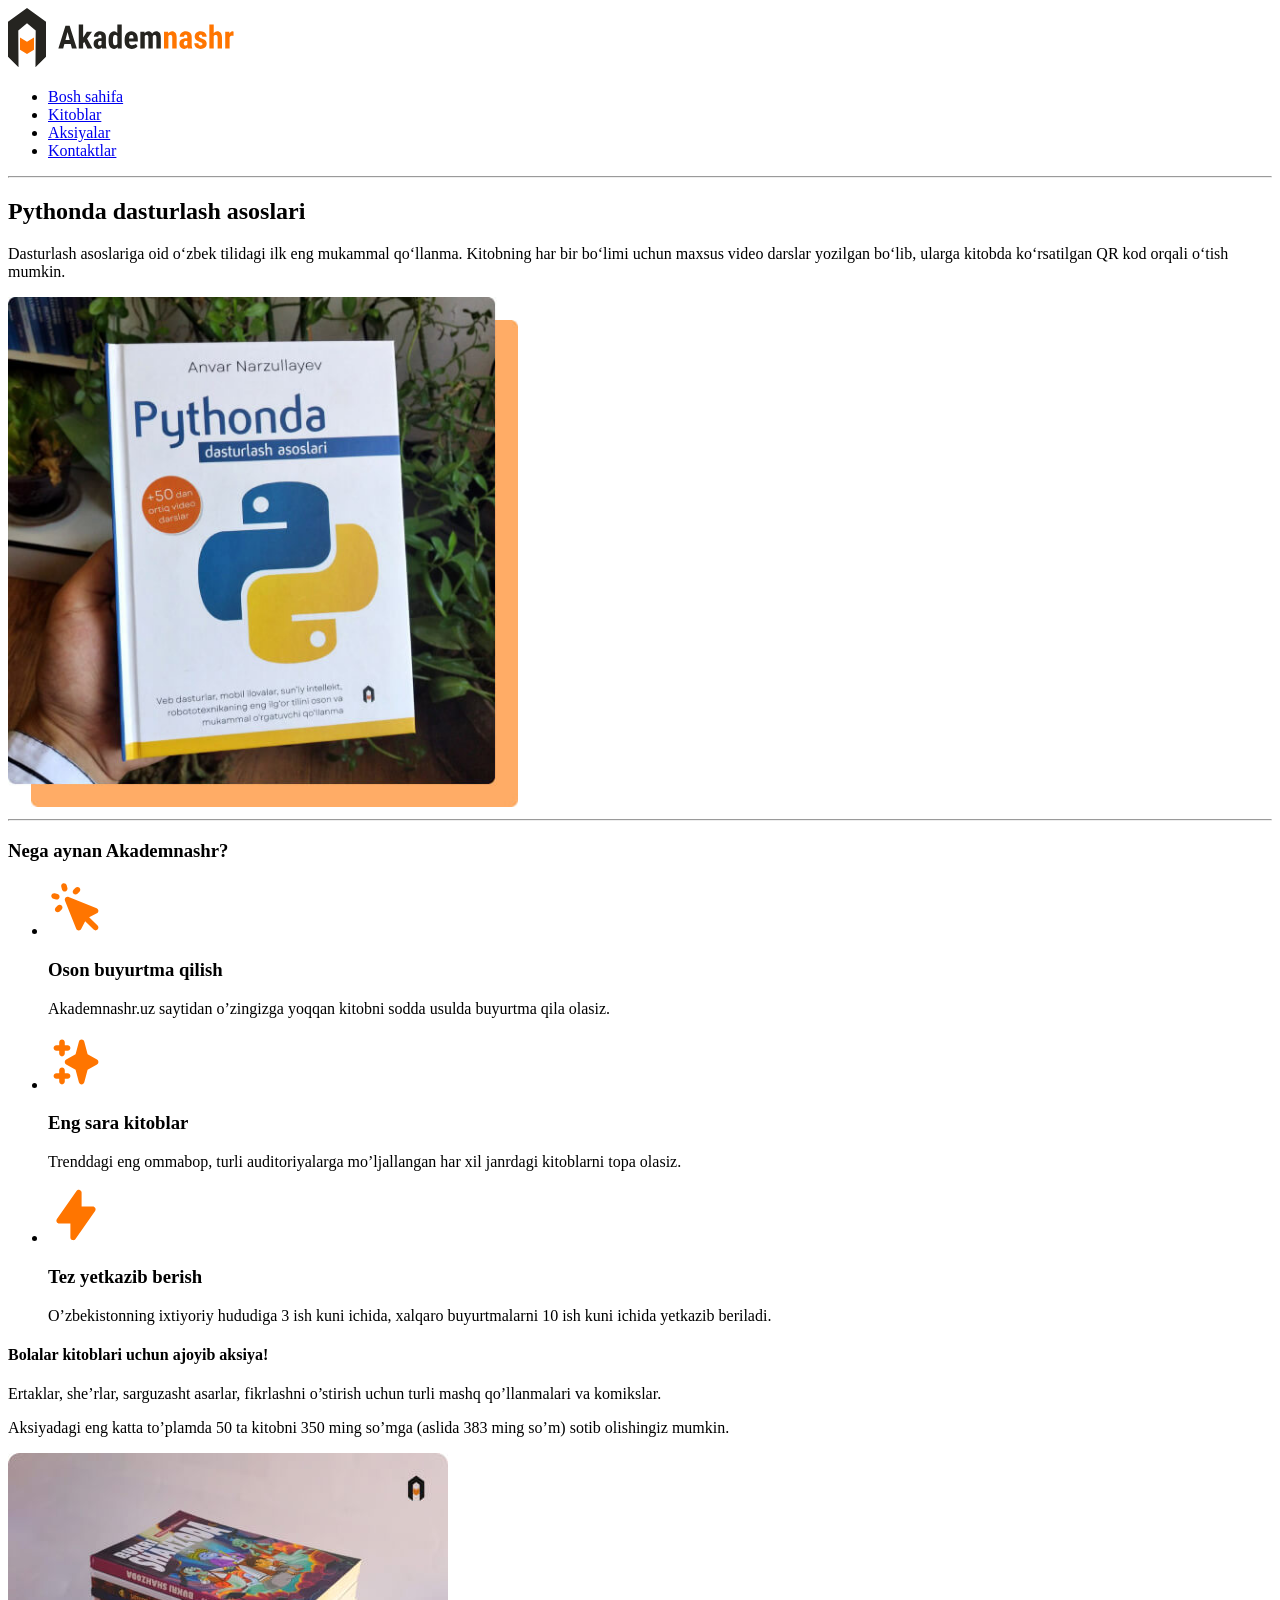
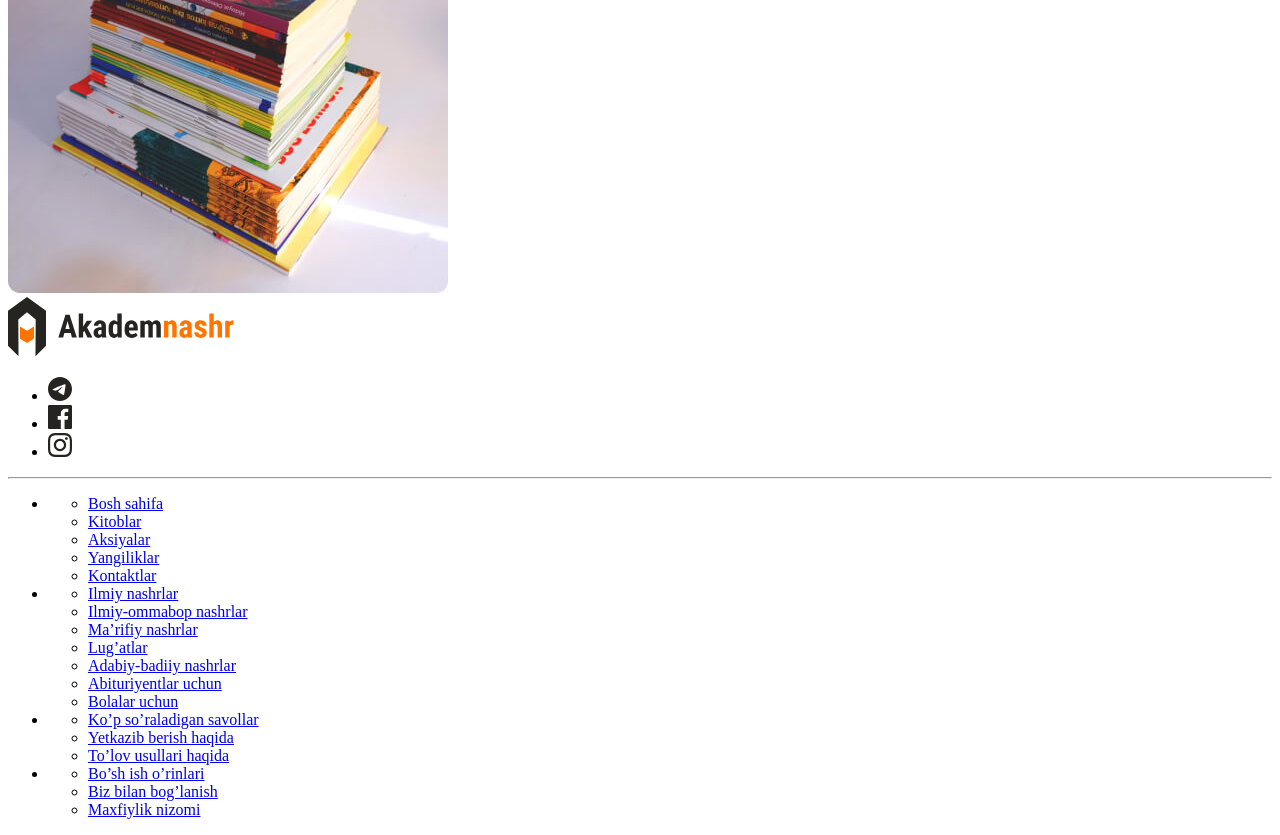
==== index.html @ 7e23aff0 "Akademnashr project" ====
<!DOCTYPE html>
<html lang="uz">
<head>
  <meta charset="UTF-8">
  <meta name="viewport" content="width=device-width, initial-scale=1.0">
  <title>Akademiknashir</title>
</head>
<body>
  <!-- HEADER -->
    <header>
      <!-- Logotip rasmi -->
      <a href="index.html"><img src="img/logo.svg" alt="Akademik rasm logosi" width="227" height="60"></a>
      <nav>
        <ul>
            <li><a href="#">Bosh sahifa</a></li>
            <li><a href="#">Kitoblar</a></li>
            <li><a href="#">Aksiyalar</a></li>
            <li><a href="#">Kontaktlar</a></li>
        </ul>
        <!-- Ro'yxatdan o'tish button -->
      </nav>
    </header>
  <!-- MAIN  -->
  <main>
    <!-- HERO -->
    <section>
      <div>
        <hr>
        <h2>Pythonda dasturlash asoslari</h2>
        <p>Dasturlash asoslariga oid o‘zbek tilidagi ilk eng mukammal qo‘llanma. Kitobning har bir bo‘limi uchun maxsus video darslar yozilgan bo‘lib, ularga kitobda ko‘rsatilgan QR kod orqali o‘tish mumkin.</p>
        <!-- Button -->
      </div>
      <!-- Hero section right image -->
      <img src="img/python-book.jpg" alt="Python kitob rasmi" srcset="img/python-book.jpg, img/python-book@2x.jpg" width="510px" height="510px">
    </section>
    <!-- Nega aynan Akademnashr? -->
    <section>
      <hr>
      <h3>Nega aynan Akademnashr?</h3>
      <div>
        <ul>
        <li>
          <img src="img/Icon/Icon/Solid/cursor-click.svg" alt="cursor icon" width="56" height="56">
          <h3>Oson buyurtma qilish</h3>
          <p>Akademnashr.uz saytidan o’zingizga yoqqan kitobni sodda usulda buyurtma qila olasiz.</p>
        </li>
        <li>
          <img src="img/Icon/Icon/Solid/sparkles.svg" alt="sparkles icon" width="56" height="56">
          <h3>Eng sara kitoblar</h3>
          <p>Trenddagi eng ommabop, turli auditoriyalarga mo’ljallangan har xil janrdagi kitoblarni topa olasiz.</p>
        </li>
        <li>
          <img src="img/Icon/Icon/Solid/lightning-bolt.svg" alt="light icon" width="56" height="56">
          <h3>Tez yetkazib berish</h3>
          <p>O’zbekistonning ixtiyoriy hududiga 3 ish kuni ichida, xalqaro buyurtmalarni 10 ish kuni ichida yetkazib beriladi.</p>
        </li>
      </ul>
      </div>
    </section>
    <!-- CTA -->
     <section>
      <div>
        <h4>Bolalar kitoblari uchun ajoyib aksiya!</h4>
        <p>Ertaklar, she’rlar, sarguzasht asarlar, fikrlashni o’stirish uchun turli mashq qo’llanmalari va komikslar.</p>
        <p>Aksiyadagi eng katta to’plamda 50 ta kitobni 350 ming so’mga (aslida 383 ming so’m) sotib olishingiz mumkin.</p>
        <!-- Buyurtma berish -->
      </div>
      <!-- Rasm -->
      <img src="img/sale-img.jpg" alt="Sale rasmi" srcset="img/sale-img.jpg, img/sale-img@2x.jpg" width="440px" height="440px">
     </section>
  </main>

  <!-- Footer -->
    <footer>
      <div>
        <!-- Logo rasmi -->
        <a href="index.html"><img src="img/logo.svg" alt="Akademik rasm logosi" width="227" height="60"></a>
        <!-- Social media links -->
         <ul>
          <li><a href="#"><img src="img/icon-telegram.svg" alt="telegram icon"></a></li>
          <li><a href="#"><img src="img/icon-facebook.svg" alt="facebook icon"></a></li>
          <li><a href="#"><img src="img/icon-instagram.svg" alt="instagra icon"></a></li>
         </ul>
      </div>
      <hr>
      <div>
             <ul>
          <li>
            <!-- Birinchi ustun -->
            <ul>
              <li><a href="#">Bosh sahifa</a></li>
              <li><a href="#">Kitoblar</a></li>
              <li><a href="#">Aksiyalar</a></li>
              <li><a href="#">Yangiliklar</a></li>
              <li><a href="#">Kontaktlar</a></li>
            </ul>
          </li>
          <li>
            <!-- Ikkinchi ustun -->
             <ul>
              <li><a href="#">Ilmiy nashrlar</a></li>
              <li><a href="#">Ilmiy-ommabop nashrlar</a></li>
              <li><a href="#">Ma’rifiy nashrlar</a></li>
              <li><a href="#">Lug’atlar</a></li>
              <li><a href="#">Adabiy-badiiy nashrlar</a></li>
              <li><a href="#">Abituriyentlar uchun</a></li>
              <li><a href="#">Bolalar uchun</a></li>
             </ul>
          </li>
          <li>
            <!-- Uchunchi ustun -->
             <ul>
              <li><a href="#">Ko’p so’raladigan savollar</a></li>
              <li><a href="#">Yetkazib berish haqida</a></li>
              <li><a href="#">To’lov usullari haqida</a></li>
             </ul>
          </li>
          <li>
            <!-- To'rtinchi ustun -->
             <ul>
              <li><a href="#">Bo’sh ish o’rinlari</a></li>
              <li><a href="#">Biz bilan bog’lanish</a></li>
              <li><a href="#">Maxfiylik nizomi</a></li>
             </ul>
          </li>
       </ul>
      </div>
    </footer>

</body>
</html>
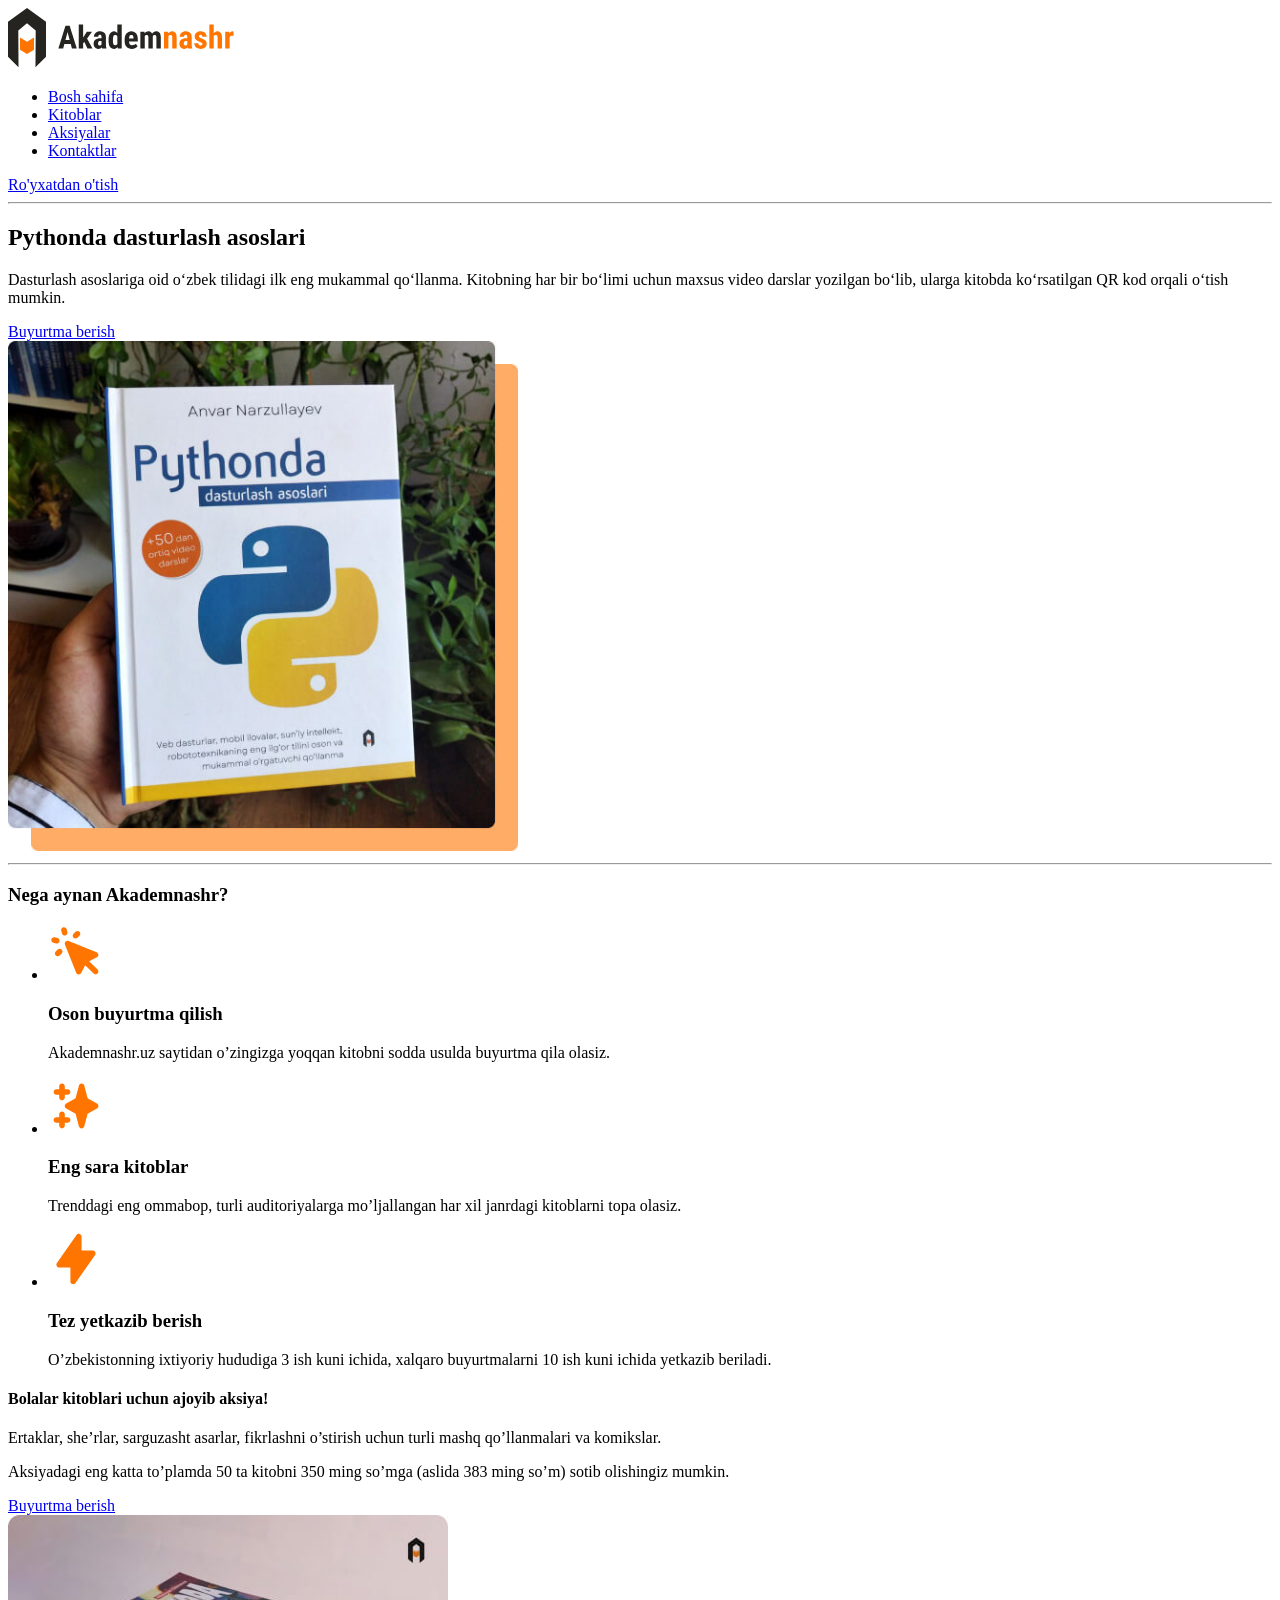
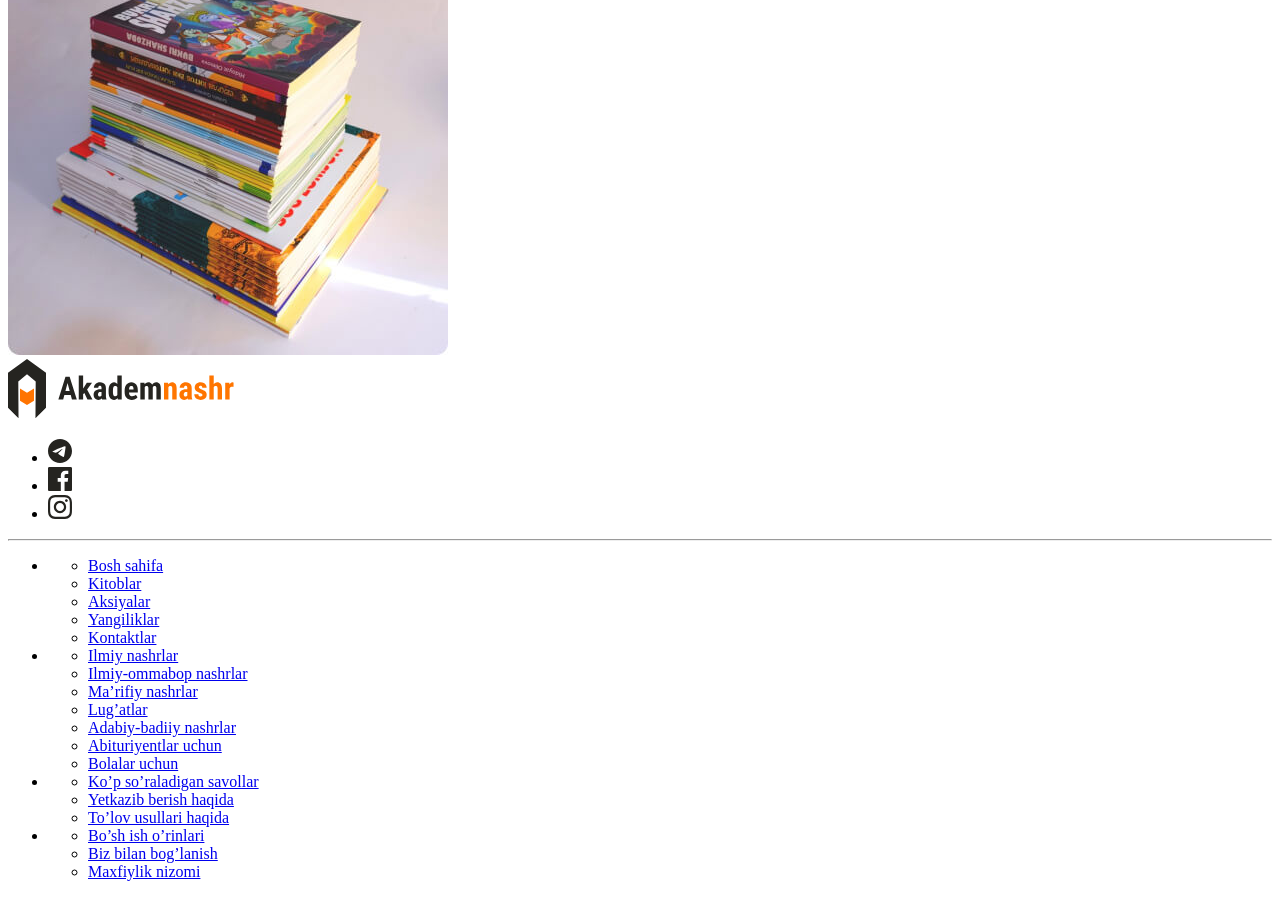
==== commit 779d3bd7: "Add class name to all html code" ====
--- a/index.html
+++ b/index.html
@@ -1,131 +1,169 @@
 <!DOCTYPE html>
 <html lang="uz">
+
 <head>
   <meta charset="UTF-8">
   <meta name="viewport" content="width=device-width, initial-scale=1.0">
   <title>Akademiknashir</title>
+  <link rel="stylesheet" href="CSS/style.css">
 </head>
+
 <body>
+
   <!-- HEADER -->
-    <header>
-      <!-- Logotip rasmi -->
-      <a href="index.html"><img src="img/logo.svg" alt="Akademik rasm logosi" width="227" height="60"></a>
-      <nav>
-        <ul>
-            <li><a href="#">Bosh sahifa</a></li>
-            <li><a href="#">Kitoblar</a></li>
-            <li><a href="#">Aksiyalar</a></li>
-            <li><a href="#">Kontaktlar</a></li>
-        </ul>
-        <!-- Ro'yxatdan o'tish button -->
-      </nav>
-    </header>
+  <header class="site-header">
+    <!-- Logotip rasmi -->
+    <a class="site-logo" href="index.html">
+      <img src="img/logo.svg" alt="Akademik rasm logosi" width="227" height="60">
+    </a>
+
+    <nav class="site-nav">
+      <ul class="nav-list">
+        <li class="nav-item"><a href="#">Bosh sahifa</a></li>
+        <li class="nav-item"><a href="#">Kitoblar</a></li>
+        <li class="nav-item"><a href="#">Aksiyalar</a></li>
+        <li class="nav-item"><a href="#">Kontaktlar</a></li>
+      </ul>
+
+      <!-- Ro'yxatdan o'tish button -->
+      <a class="header-button" href="#">Ro'yxatdan o'tish</a>
+    </nav>
+  </header>
+
   <!-- MAIN  -->
-  <main>
+  <main class="site-main">
+
     <!-- HERO -->
-    <section>
-      <div>
-        <hr>
-        <h2>Pythonda dasturlash asoslari</h2>
-        <p>Dasturlash asoslariga oid o‘zbek tilidagi ilk eng mukammal qo‘llanma. Kitobning har bir bo‘limi uchun maxsus video darslar yozilgan bo‘lib, ularga kitobda ko‘rsatilgan QR kod orqali o‘tish mumkin.</p>
+    <section class="hero">
+      <div class="her-content">
+        <hr class="hero-line">
+        <h2 class="hero-title">Pythonda dasturlash asoslari</h2>
+        <p class="hero-text">Dasturlash asoslariga oid o‘zbek tilidagi ilk eng mukammal qo‘llanma. Kitobning har bir
+          bo‘limi uchun maxsus video darslar yozilgan bo‘lib, ularga kitobda ko‘rsatilgan QR kod orqali o‘tish mumkin.
+        </p>
+        <a class="hero-button" href="#">Buyurtma berish</a>
         <!-- Button -->
       </div>
+
       <!-- Hero section right image -->
-      <img src="img/python-book.jpg" alt="Python kitob rasmi" srcset="img/python-book.jpg, img/python-book@2x.jpg" width="510px" height="510px">
-    </section>
-    <!-- Nega aynan Akademnashr? -->
-    <section>
-      <hr>
-      <h3>Nega aynan Akademnashr?</h3>
-      <div>
-        <ul>
-        <li>
-          <img src="img/Icon/Icon/Solid/cursor-click.svg" alt="cursor icon" width="56" height="56">
-          <h3>Oson buyurtma qilish</h3>
-          <p>Akademnashr.uz saytidan o’zingizga yoqqan kitobni sodda usulda buyurtma qila olasiz.</p>
-        </li>
-        <li>
-          <img src="img/Icon/Icon/Solid/sparkles.svg" alt="sparkles icon" width="56" height="56">
-          <h3>Eng sara kitoblar</h3>
-          <p>Trenddagi eng ommabop, turli auditoriyalarga mo’ljallangan har xil janrdagi kitoblarni topa olasiz.</p>
-        </li>
-        <li>
-          <img src="img/Icon/Icon/Solid/lightning-bolt.svg" alt="light icon" width="56" height="56">
-          <h3>Tez yetkazib berish</h3>
-          <p>O’zbekistonning ixtiyoriy hududiga 3 ish kuni ichida, xalqaro buyurtmalarni 10 ish kuni ichida yetkazib beriladi.</p>
-        </li>
-      </ul>
+      <div class="hero-img-wrapper">
+        <img class="hero-img" src="img/python-book.jpg" alt="Python kitob rasmi"
+          srcset="img/python-book.jpg, img/python-book@2x.jpg" width="510px" height="510px">
       </div>
     </section>
+
+    <!-- Nega aynan Akademnashr? -->
+    <section class="features">
+      <hr class="features-line">
+      <h3 class="features-title">Nega aynan Akademnashr?</h3>
+      <div class="features-list-wrapper">
+        <ul class="feature-list">
+          <li class="feature-item">
+            <img class="feature-item-icon" src="img/Icon/Icon/Solid/cursor-click.svg" alt="cursor icon" width="56"
+              height="56">
+            <h3 class="feature-item-title">Oson buyurtma qilish</h3>
+            <p class="feature-item-text">Akademnashr.uz saytidan o’zingizga yoqqan kitobni sodda usulda buyurtma qila
+              olasiz.</p>
+          </li>
+          <li class="feature-item">
+            <img class="feature-item-icon" src="img/Icon/Icon/Solid/sparkles.svg" alt="sparkles icon" width="56"
+              height="56">
+            <h3 class="feature-item-title">Eng sara kitoblar</h3>
+            <p class="feature-item-text">Trenddagi eng ommabop, turli auditoriyalarga mo’ljallangan har xil janrdagi
+              kitoblarni topa olasiz.</p>
+          </li class="feature-item">
+          <li>
+            <img class="feature-item-icon" src="img/Icon/Icon/Solid/lightning-bolt.svg" alt="light icon" width="56"
+              height="56">
+            <h3 class="feature-item-title">Tez yetkazib berish</h3>
+            <p class="feature-item-text">O’zbekistonning ixtiyoriy hududiga 3 ish kuni ichida, xalqaro buyurtmalarni 10
+              ish kuni ichida yetkazib
+              beriladi.</p>
+          </li>
+        </ul>
+      </div>
+    </section>
+
     <!-- CTA -->
-     <section>
-      <div>
-        <h4>Bolalar kitoblari uchun ajoyib aksiya!</h4>
-        <p>Ertaklar, she’rlar, sarguzasht asarlar, fikrlashni o’stirish uchun turli mashq qo’llanmalari va komikslar.</p>
-        <p>Aksiyadagi eng katta to’plamda 50 ta kitobni 350 ming so’mga (aslida 383 ming so’m) sotib olishingiz mumkin.</p>
-        <!-- Buyurtma berish -->
+    <section class="promo">
+
+      <div class="promo-content">
+        <h4 class="promo-title">Bolalar kitoblari uchun ajoyib aksiya!</h4>
+        <p class="promo-text-top">Ertaklar, she’rlar, sarguzasht asarlar, fikrlashni o’stirish uchun turli mashq qo’llanmalari va komikslar.
+        </p>
+        <p class="promo-text-bottom">Aksiyadagi eng katta to’plamda 50 ta kitobni 350 ming so’mga (aslida 383 ming so’m) sotib olishingiz mumkin.
+        </p>
+        <a class="promo-button" href="#">Buyurtma berish</a>
       </div>
+
       <!-- Rasm -->
-      <img src="img/sale-img.jpg" alt="Sale rasmi" srcset="img/sale-img.jpg, img/sale-img@2x.jpg" width="440px" height="440px">
-     </section>
+      <div class="promo-img-wrapper">
+        <img src="img/sale-img.jpg" alt="Sale rasmi" srcset="img/sale-img.jpg, img/sale-img@2x.jpg" width="440px"
+          height="440px">
+      </div>
+
+    </section>
   </main>
 
   <!-- Footer -->
-    <footer>
-      <div>
-        <!-- Logo rasmi -->
-        <a href="index.html"><img src="img/logo.svg" alt="Akademik rasm logosi" width="227" height="60"></a>
-        <!-- Social media links -->
-         <ul>
-          <li><a href="#"><img src="img/icon-telegram.svg" alt="telegram icon"></a></li>
-          <li><a href="#"><img src="img/icon-facebook.svg" alt="facebook icon"></a></li>
-          <li><a href="#"><img src="img/icon-instagram.svg" alt="instagra icon"></a></li>
-         </ul>
-      </div>
-      <hr>
-      <div>
-             <ul>
-          <li>
-            <!-- Birinchi ustun -->
-            <ul>
-              <li><a href="#">Bosh sahifa</a></li>
-              <li><a href="#">Kitoblar</a></li>
-              <li><a href="#">Aksiyalar</a></li>
-              <li><a href="#">Yangiliklar</a></li>
-              <li><a href="#">Kontaktlar</a></li>
-            </ul>
-          </li>
-          <li>
-            <!-- Ikkinchi ustun -->
-             <ul>
-              <li><a href="#">Ilmiy nashrlar</a></li>
-              <li><a href="#">Ilmiy-ommabop nashrlar</a></li>
-              <li><a href="#">Ma’rifiy nashrlar</a></li>
-              <li><a href="#">Lug’atlar</a></li>
-              <li><a href="#">Adabiy-badiiy nashrlar</a></li>
-              <li><a href="#">Abituriyentlar uchun</a></li>
-              <li><a href="#">Bolalar uchun</a></li>
-             </ul>
-          </li>
-          <li>
-            <!-- Uchunchi ustun -->
-             <ul>
-              <li><a href="#">Ko’p so’raladigan savollar</a></li>
-              <li><a href="#">Yetkazib berish haqida</a></li>
-              <li><a href="#">To’lov usullari haqida</a></li>
-             </ul>
-          </li>
-          <li>
-            <!-- To'rtinchi ustun -->
-             <ul>
-              <li><a href="#">Bo’sh ish o’rinlari</a></li>
-              <li><a href="#">Biz bilan bog’lanish</a></li>
-              <li><a href="#">Maxfiylik nizomi</a></li>
-             </ul>
-          </li>
-       </ul>
-      </div>
-    </footer>
+  <footer class="site-footer">
+
+    <div class="footer-top">
+      <!-- Logo rasmi -->
+      <a class="footer-logo" href="index.html"><img src="img/logo.svg" alt="Akademik rasm logosi" width="227" height="60"></a>
+      <!-- Social media links -->
+      <ul class="footer-social-links-list">
+        <li class="footer-social-link-item"><a href="#"><img src="img/icon-telegram.svg" alt="telegram icon"></a></li>
+        <li class="footer-social-link-item"><a href="#"><img src="img/icon-facebook.svg" alt="facebook icon"></a></li>
+        <li class="footer-social-link-item"><a href="#"><img src="img/icon-instagram.svg" alt="instagra icon"></a></li>
+      </ul>
+    </div>
+
+    <hr class="footer-line">
+    <div class="footer-bottom">
+      <ul class="list">
+        <li class="list-item-wrapper">
+          <!-- Birinchi ustun -->
+          <ul class="list-item-links">
+            <li class="links"><a href="#">Bosh sahifa</a></li>
+            <li class="links"><a href="#">Kitoblar</a></li>
+            <li class="links"><a href="#">Aksiyalar</a></li>
+            <li class="links"><a href="#">Yangiliklar</a></li>
+            <li class="links"><a href="#">Kontaktlar</a></li>
+          </ul>
+        </li>
+        <li class="list-item-wrapper">
+          <!-- Ikkinchi ustun -->
+          <ul class="list-item-links">
+            <li class="links"><a href="#">Ilmiy nashrlar</a></li>
+            <li class="links"><a href="#">Ilmiy-ommabop nashrlar</a></li>
+            <li class="links"><a href="#">Ma’rifiy nashrlar</a></li>
+            <li class="links"><a href="#">Lug’atlar</a></li>
+            <li class="links"><a href="#">Adabiy-badiiy nashrlar</a></li>
+            <li class="links"><a href="#">Abituriyentlar uchun</a></li>
+            <li class="links"><a href="#">Bolalar uchun</a></li>
+          </ul>
+        </li>
+        <li class="list-item-wrapper">
+          <!-- Uchunchi ustun -->
+          <ul class="list-item-links">
+            <li class="links"><a href="#">Ko’p so’raladigan savollar</a></li>
+            <li class="links"><a href="#">Yetkazib berish haqida</a></li>
+            <li class="links"><a href="#">To’lov usullari haqida</a></li>
+          </ul>
+        </li>
+        <li class="list-item-wrapper">
+          <!-- To'rtinchi ustun -->
+          <ul class="list-item-links">
+            <li class="links"><a href="#">Bo’sh ish o’rinlari</a></li>
+            <li class="links"><a href="#">Biz bilan bog’lanish</a></li>
+            <li class="links"><a href="#">Maxfiylik nizomi</a></li>
+          </ul>
+        </li>
+      </ul>
+    </div>
+  </footer>
 
 </body>
+
 </html>
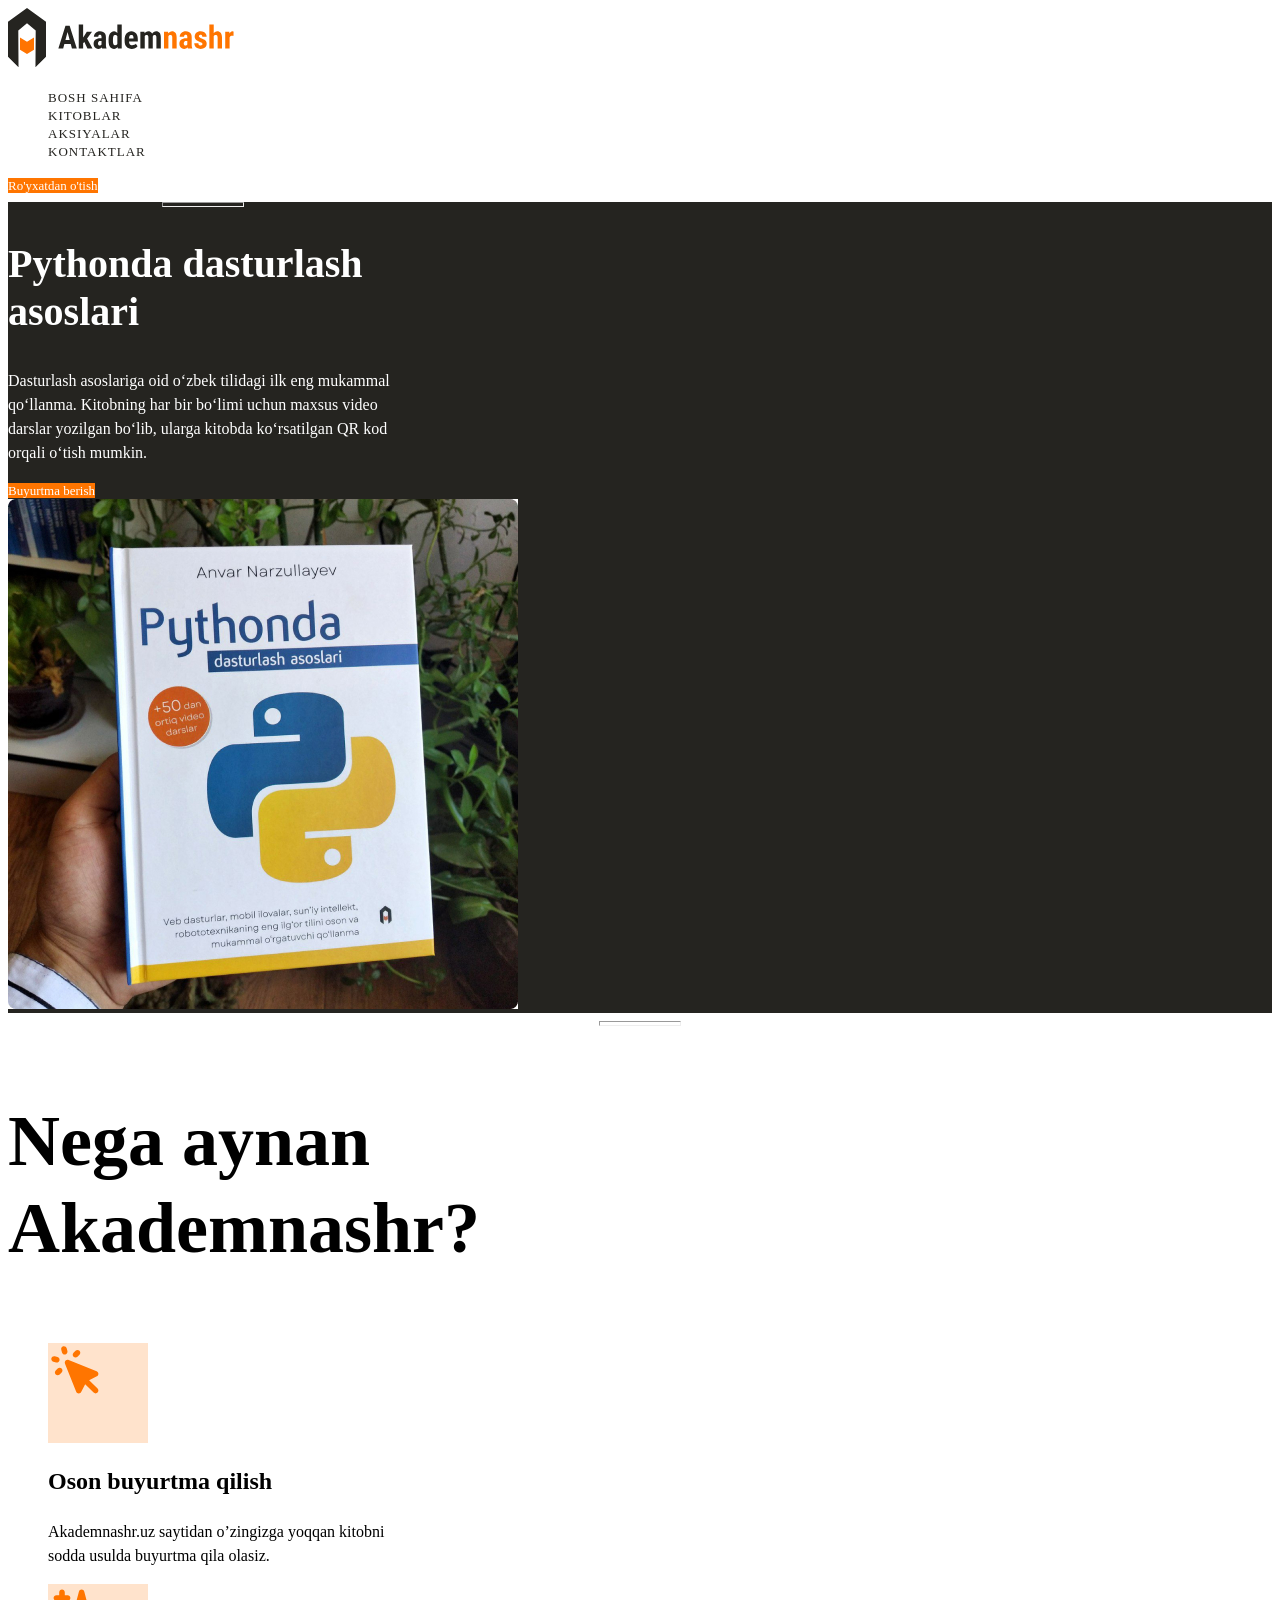
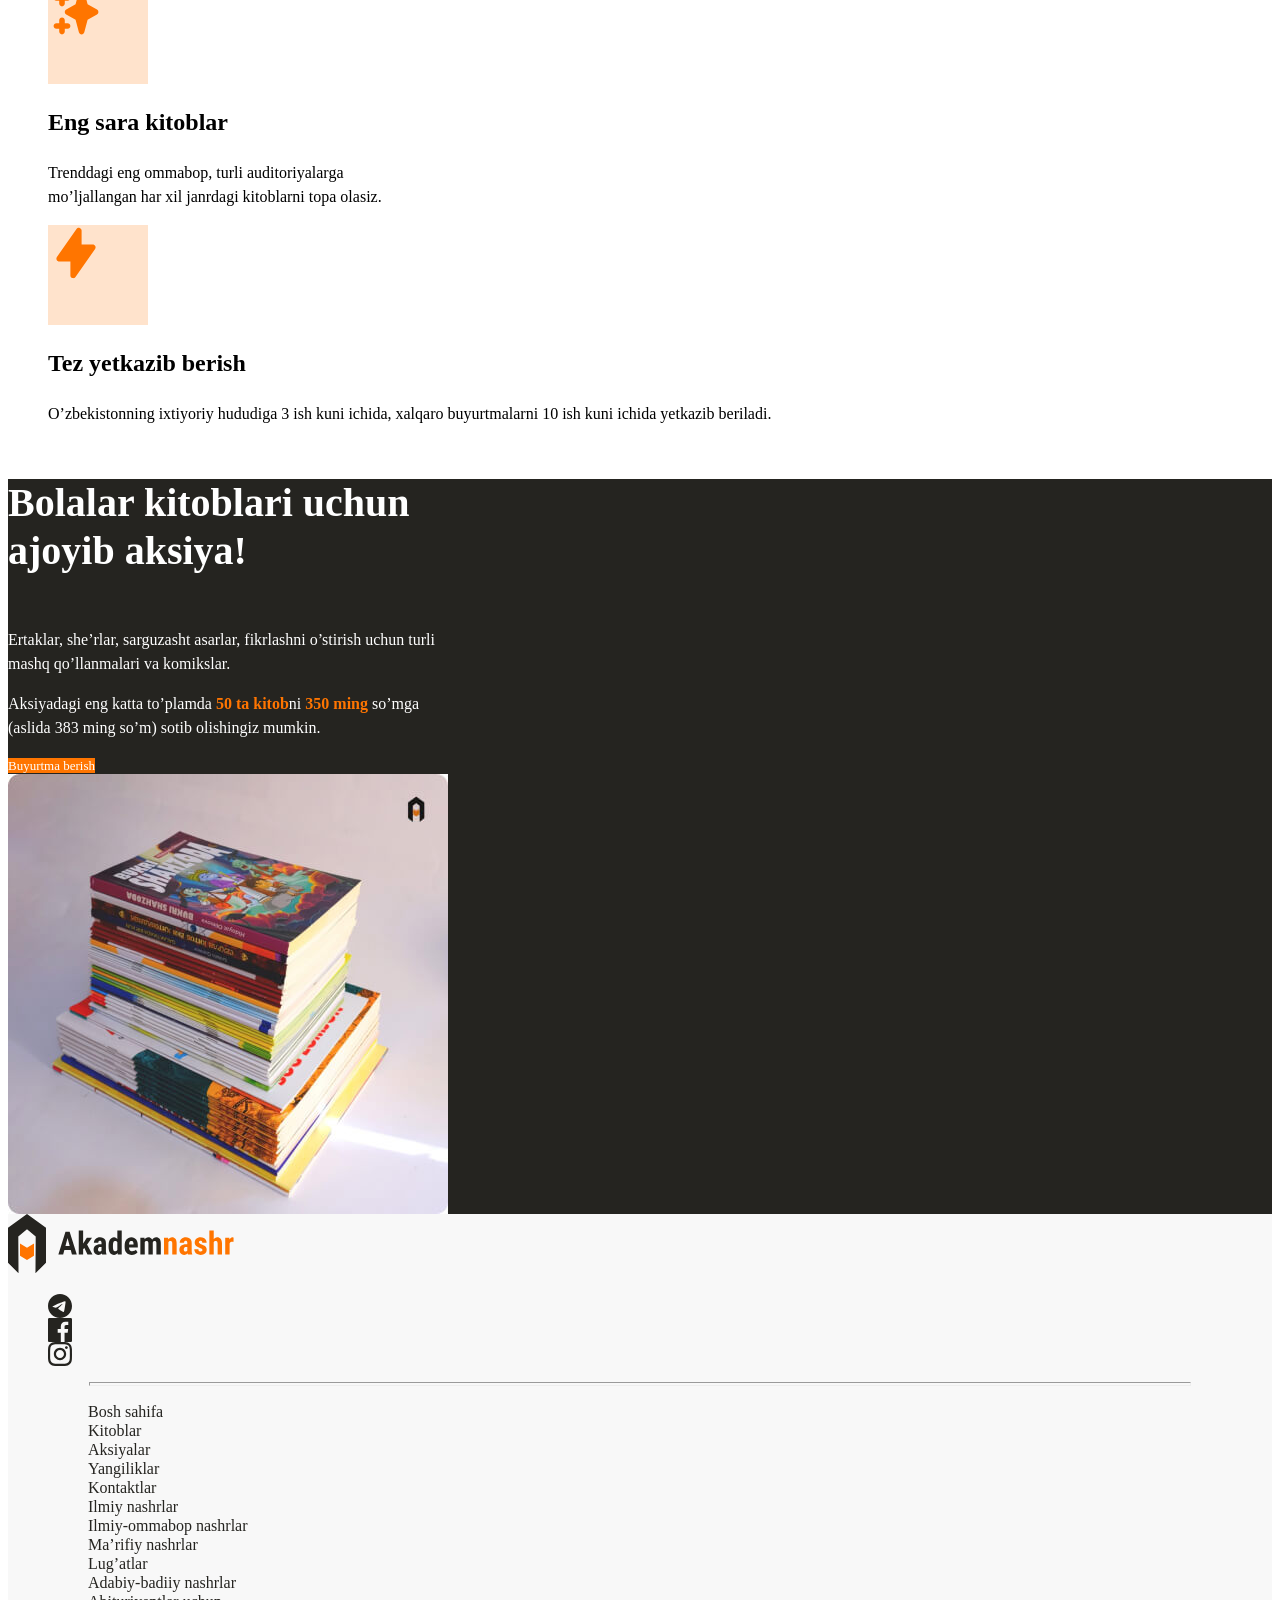
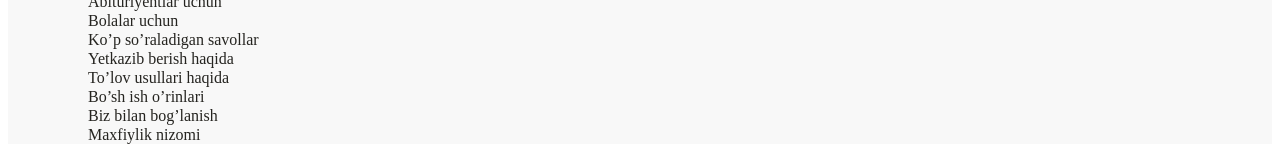
==== commit d9925bae: "Add color, text, size and list styles" ====
--- a/index.html
+++ b/index.html
@@ -19,10 +19,10 @@
 
     <nav class="site-nav">
       <ul class="nav-list">
-        <li class="nav-item"><a href="#">Bosh sahifa</a></li>
-        <li class="nav-item"><a href="#">Kitoblar</a></li>
-        <li class="nav-item"><a href="#">Aksiyalar</a></li>
-        <li class="nav-item"><a href="#">Kontaktlar</a></li>
+        <li class="nav-item"><a class="nav-links" href="#">Bosh sahifa</a></li>
+        <li class="nav-item"><a class="nav-links" href="#">Kitoblar</a></li>
+        <li class="nav-item"><a class="nav-links" href="#">Aksiyalar</a></li>
+        <li class="nav-item"><a class="nav-links" href="#">Kontaktlar</a></li>
       </ul>
 
       <!-- Ro'yxatdan o'tish button -->
@@ -35,7 +35,7 @@
 
     <!-- HERO -->
     <section class="hero">
-      <div class="her-content">
+      <div class="hero-content">
         <hr class="hero-line">
         <h2 class="hero-title">Pythonda dasturlash asoslari</h2>
         <p class="hero-text">Dasturlash asoslariga oid o‘zbek tilidagi ilk eng mukammal qo‘llanma. Kitobning har bir
@@ -59,22 +59,26 @@
       <div class="features-list-wrapper">
         <ul class="feature-list">
           <li class="feature-item">
-            <img class="feature-item-icon" src="img/Icon/Icon/Solid/cursor-click.svg" alt="cursor icon" width="56"
-              height="56">
+            <div class="feature-item-icon-wrapper">
+              <img class="feature-item-icon" src="img/Icon/Icon/Solid/cursor-click.svg" alt="cursor icon" width="56" height="56">
+            </div>
             <h3 class="feature-item-title">Oson buyurtma qilish</h3>
             <p class="feature-item-text">Akademnashr.uz saytidan o’zingizga yoqqan kitobni sodda usulda buyurtma qila
               olasiz.</p>
           </li>
           <li class="feature-item">
-            <img class="feature-item-icon" src="img/Icon/Icon/Solid/sparkles.svg" alt="sparkles icon" width="56"
-              height="56">
+            <div class="feature-item-icon-wrapper">
+              <img class="feature-item-icon" src="img/Icon/Icon/Solid/sparkles.svg" alt="sparkles icon" width="56" height="56">
+            </div>
             <h3 class="feature-item-title">Eng sara kitoblar</h3>
             <p class="feature-item-text">Trenddagi eng ommabop, turli auditoriyalarga mo’ljallangan har xil janrdagi
               kitoblarni topa olasiz.</p>
           </li class="feature-item">
           <li>
-            <img class="feature-item-icon" src="img/Icon/Icon/Solid/lightning-bolt.svg" alt="light icon" width="56"
-              height="56">
+            <div class="feature-item-icon-wrapper">
+              <img class="feature-item-icon" src="img/Icon/Icon/Solid/lightning-bolt.svg" alt="light icon" width="56"
+                height="56">
+            </div>
             <h3 class="feature-item-title">Tez yetkazib berish</h3>
             <p class="feature-item-text">O’zbekistonning ixtiyoriy hududiga 3 ish kuni ichida, xalqaro buyurtmalarni 10
               ish kuni ichida yetkazib
@@ -84,14 +88,14 @@
       </div>
     </section>
 
-    <!-- CTA -->
+    <!-- Promo -->
     <section class="promo">
 
       <div class="promo-content">
         <h4 class="promo-title">Bolalar kitoblari uchun ajoyib aksiya!</h4>
         <p class="promo-text-top">Ertaklar, she’rlar, sarguzasht asarlar, fikrlashni o’stirish uchun turli mashq qo’llanmalari va komikslar.
         </p>
-        <p class="promo-text-bottom">Aksiyadagi eng katta to’plamda 50 ta kitobni 350 ming so’mga (aslida 383 ming so’m) sotib olishingiz mumkin.
+        <p class="promo-text-bottom">Aksiyadagi eng katta to’plamda <span class="highlit-text">50 ta kitob</span>ni <span class="highlit-text">350 ming</span> so’mga (aslida 383 ming so’m) sotib olishingiz mumkin.
         </p>
         <a class="promo-button" href="#">Buyurtma berish</a>
       </div>
@@ -125,39 +129,39 @@
         <li class="list-item-wrapper">
           <!-- Birinchi ustun -->
           <ul class="list-item-links">
-            <li class="links"><a href="#">Bosh sahifa</a></li>
-            <li class="links"><a href="#">Kitoblar</a></li>
-            <li class="links"><a href="#">Aksiyalar</a></li>
-            <li class="links"><a href="#">Yangiliklar</a></li>
-            <li class="links"><a href="#">Kontaktlar</a></li>
+            <li class="footer-links"><a class="links" href="#">Bosh sahifa</a></li>
+            <li class="footer-links"><a class="links" href="#">Kitoblar</a></li>
+            <li class="footer-links"><a class="links" href="#">Aksiyalar</a></li>
+            <li class="footer-links"><a class="links" href="#">Yangiliklar</a></li>
+            <li class="footer-links"><a class="links" href="#">Kontaktlar</a></li>
           </ul>
         </li>
         <li class="list-item-wrapper">
           <!-- Ikkinchi ustun -->
           <ul class="list-item-links">
-            <li class="links"><a href="#">Ilmiy nashrlar</a></li>
-            <li class="links"><a href="#">Ilmiy-ommabop nashrlar</a></li>
-            <li class="links"><a href="#">Ma’rifiy nashrlar</a></li>
-            <li class="links"><a href="#">Lug’atlar</a></li>
-            <li class="links"><a href="#">Adabiy-badiiy nashrlar</a></li>
-            <li class="links"><a href="#">Abituriyentlar uchun</a></li>
-            <li class="links"><a href="#">Bolalar uchun</a></li>
+            <li class="footer-links"><a class="links" href="#">Ilmiy nashrlar</a></li>
+            <li class="footer-links"><a class="links" href="#">Ilmiy-ommabop nashrlar</a></li>
+            <li class="footer-links"><a class="links" href="#">Ma’rifiy nashrlar</a></li>
+            <li class="footer-links"><a class="links" href="#">Lug’atlar</a></li>
+            <li class="footer-links"><a class="links" href="#">Adabiy-badiiy nashrlar</a></li>
+            <li class="footer-links"><a class="links" href="#">Abituriyentlar uchun</a></li>
+            <li class="footer-links"><a class="links" href="#">Bolalar uchun</a></li>
           </ul>
         </li>
         <li class="list-item-wrapper">
           <!-- Uchunchi ustun -->
           <ul class="list-item-links">
-            <li class="links"><a href="#">Ko’p so’raladigan savollar</a></li>
-            <li class="links"><a href="#">Yetkazib berish haqida</a></li>
-            <li class="links"><a href="#">To’lov usullari haqida</a></li>
+            <li class="footer-links"><a class="links" href="#">Ko’p so’raladigan savollar</a></li>
+            <li class="footer-links"><a class="links" href="#">Yetkazib berish haqida</a></li>
+            <li class="footer-links"><a class="links" href="#">To’lov usullari haqida</a></li>
           </ul>
         </li>
         <li class="list-item-wrapper">
           <!-- To'rtinchi ustun -->
           <ul class="list-item-links">
-            <li class="links"><a href="#">Bo’sh ish o’rinlari</a></li>
-            <li class="links"><a href="#">Biz bilan bog’lanish</a></li>
-            <li class="links"><a href="#">Maxfiylik nizomi</a></li>
+            <li class="footer-links"><a class="links" href="#">Bo’sh ish o’rinlari</a></li>
+            <li class="footer-links"><a class="links" href="#">Biz bilan bog’lanish</a></li>
+            <li class="footer-links"><a class="links" href="#">Maxfiylik nizomi</a></li>
           </ul>
         </li>
       </ul>
--- a/CSS/style.css
+++ b/CSS/style.css
@@ -0,0 +1,150 @@
+.site-header {
+  background-color: white;
+}
+
+.site-logo, .footer-logo {
+  width: 227px;
+  height: 60px;
+}
+
+.nav-list, .feature-list, .footer-social-links-list, .list, .list-item-links {
+  list-style-type: none;
+}
+
+.nav-links {
+  text-transform: uppercase;
+  font-weight: 500;
+  font-size: 13px;
+  line-height: 15px;
+  letter-spacing: 1px;
+  color: #252420;
+  text-decoration: none;
+}
+
+.header-button, .hero-button, .promo-button {
+  font-size: 13px;
+  line-height: 15px;
+  text-decoration: none;
+  background-color: #FF7500;
+  color: white;
+}
+
+.hero {
+  background-color: #252420;
+  color: white;
+}
+
+.hero-content {
+  width: 390px;
+}
+
+.hero-line, .features-line {
+  width: 80px;
+  height: 3px;
+  color: #FF7500;
+}
+
+.hero-title {
+  font-weight: bold;
+  font-size: 40px;
+  line-height: 1.2;
+  letter-spacing: 0.5;
+}
+
+.hero-text {
+  font-size: 16px;
+  line-height: 1.5;
+  letter-spacing: 0.5;
+}
+
+.hero-img {
+  width: 510px;
+  height: 510px;
+}
+
+.feature-item-icon-wrapper {
+  background-color: rgb(255, 117, 0, 0.2);
+  width: 100px;
+  height: 100px;
+}
+
+.features-title {
+  width: 440px;
+  font-size: 72px;
+  line-height: 1.2;
+  letter-spacing: 0.5;
+}
+
+.feature-item {
+  width: 340px;
+}
+
+.feature-item-title {
+  font-weight: bold;
+  font-size: 24px;
+  line-height: 120%;
+  letter-spacing: 0.5;
+  color: black;
+}
+
+.feature-item-text {
+  font-size: 16px;
+  line-height: 1.5;
+  letter-spacing: 0.5;
+}
+
+.promo {
+  background-color: #252420;
+  color: white;
+}
+
+.promo-title {
+  font-size: 40px;
+  line-height: 48px;
+}
+
+.promo-text-top, .promo-text-bottom {
+  font-size: 16px;
+  line-height: 1.5;
+}
+
+.promo-content {
+  width: 440px;
+}
+
+.highlit-text {
+  color: #FF7500;
+  font-weight: bold;
+}
+
+.promo-img-wrapper {
+  width: 440px;
+  height: 440px;
+  object-fit: cover;
+}
+
+.site-footer {
+  background-color: #F8F8F8;
+}
+
+.footer-social-link-item {
+  width: 24px;
+  height: 24px;
+}
+
+.footer-line {
+  color: rgb(37, 36, 32, 0.5);
+  width: 1100px;
+  height: 2px;
+}
+
+.list-item-wrapper {
+  width: 224px;
+}
+
+.links {
+  color: #252420;
+  text-decoration: none;
+  font-size: 16px;
+  line-height: 19px;
+}
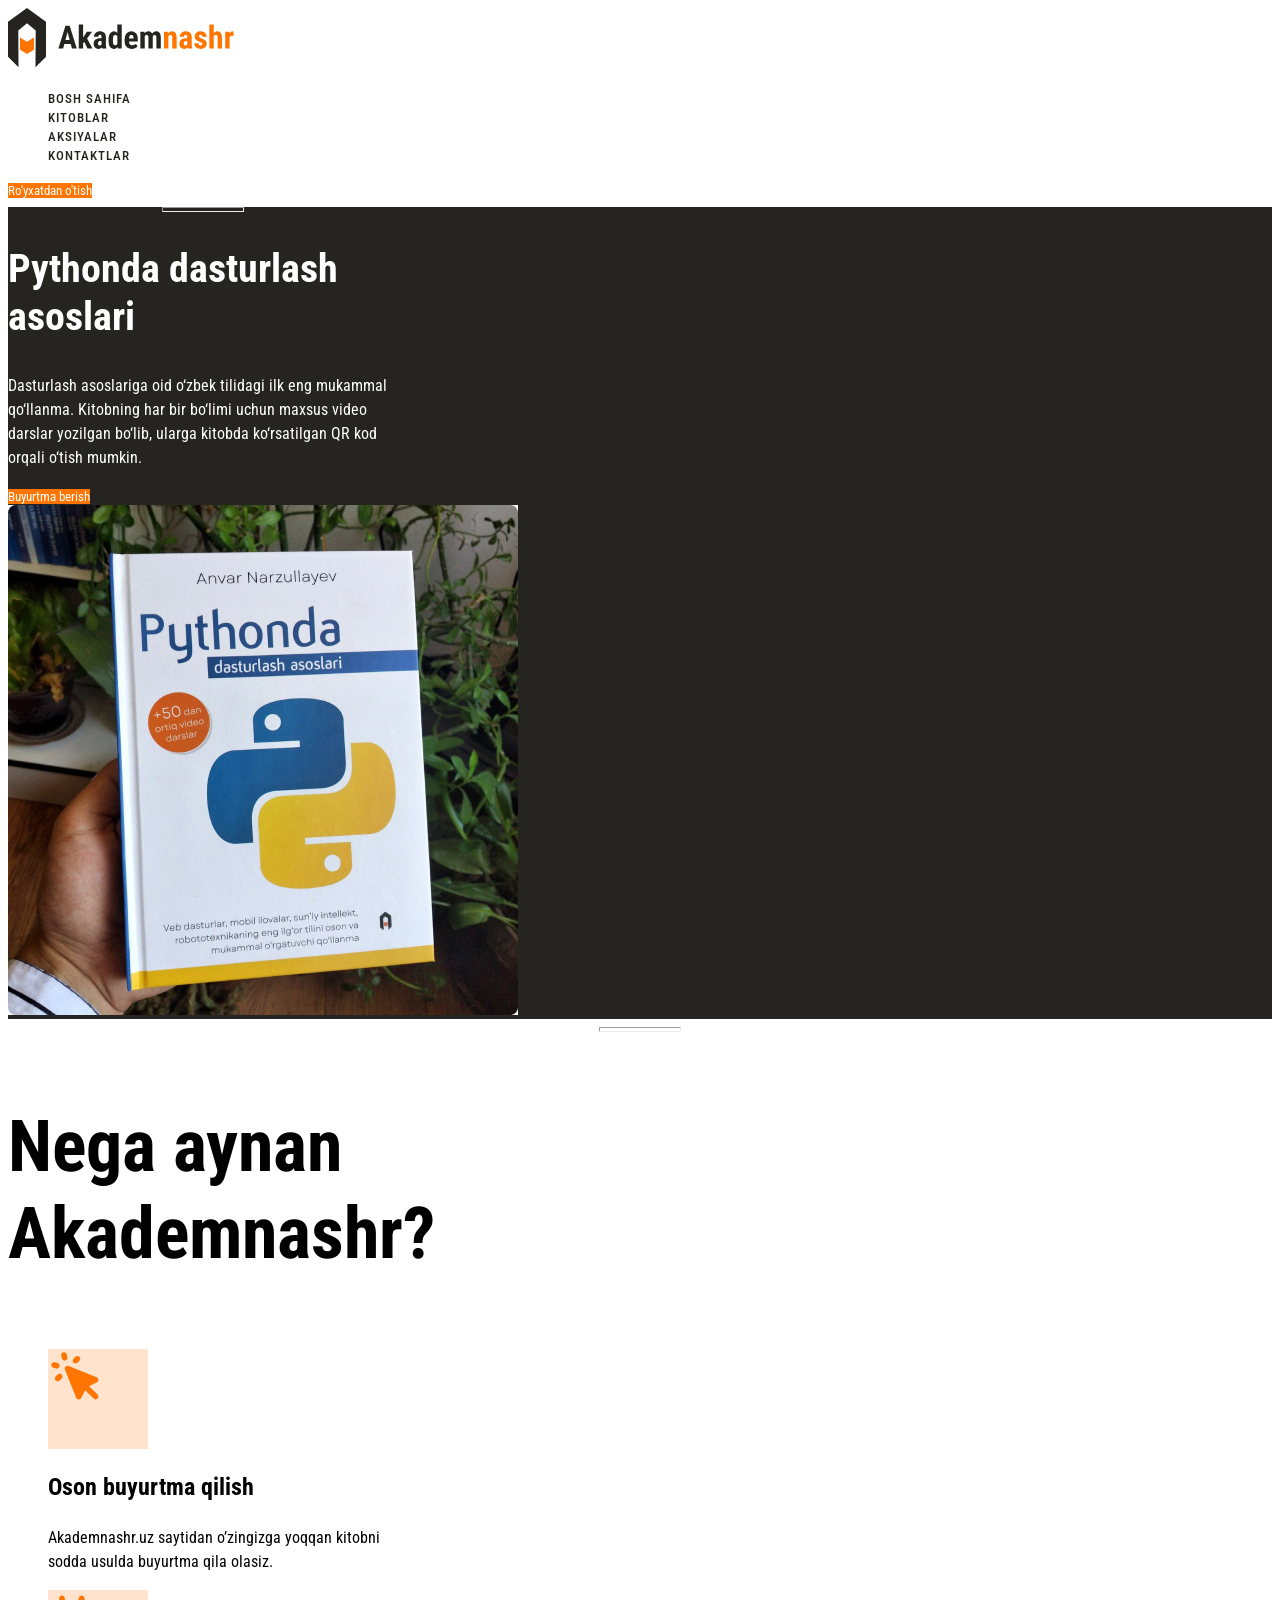
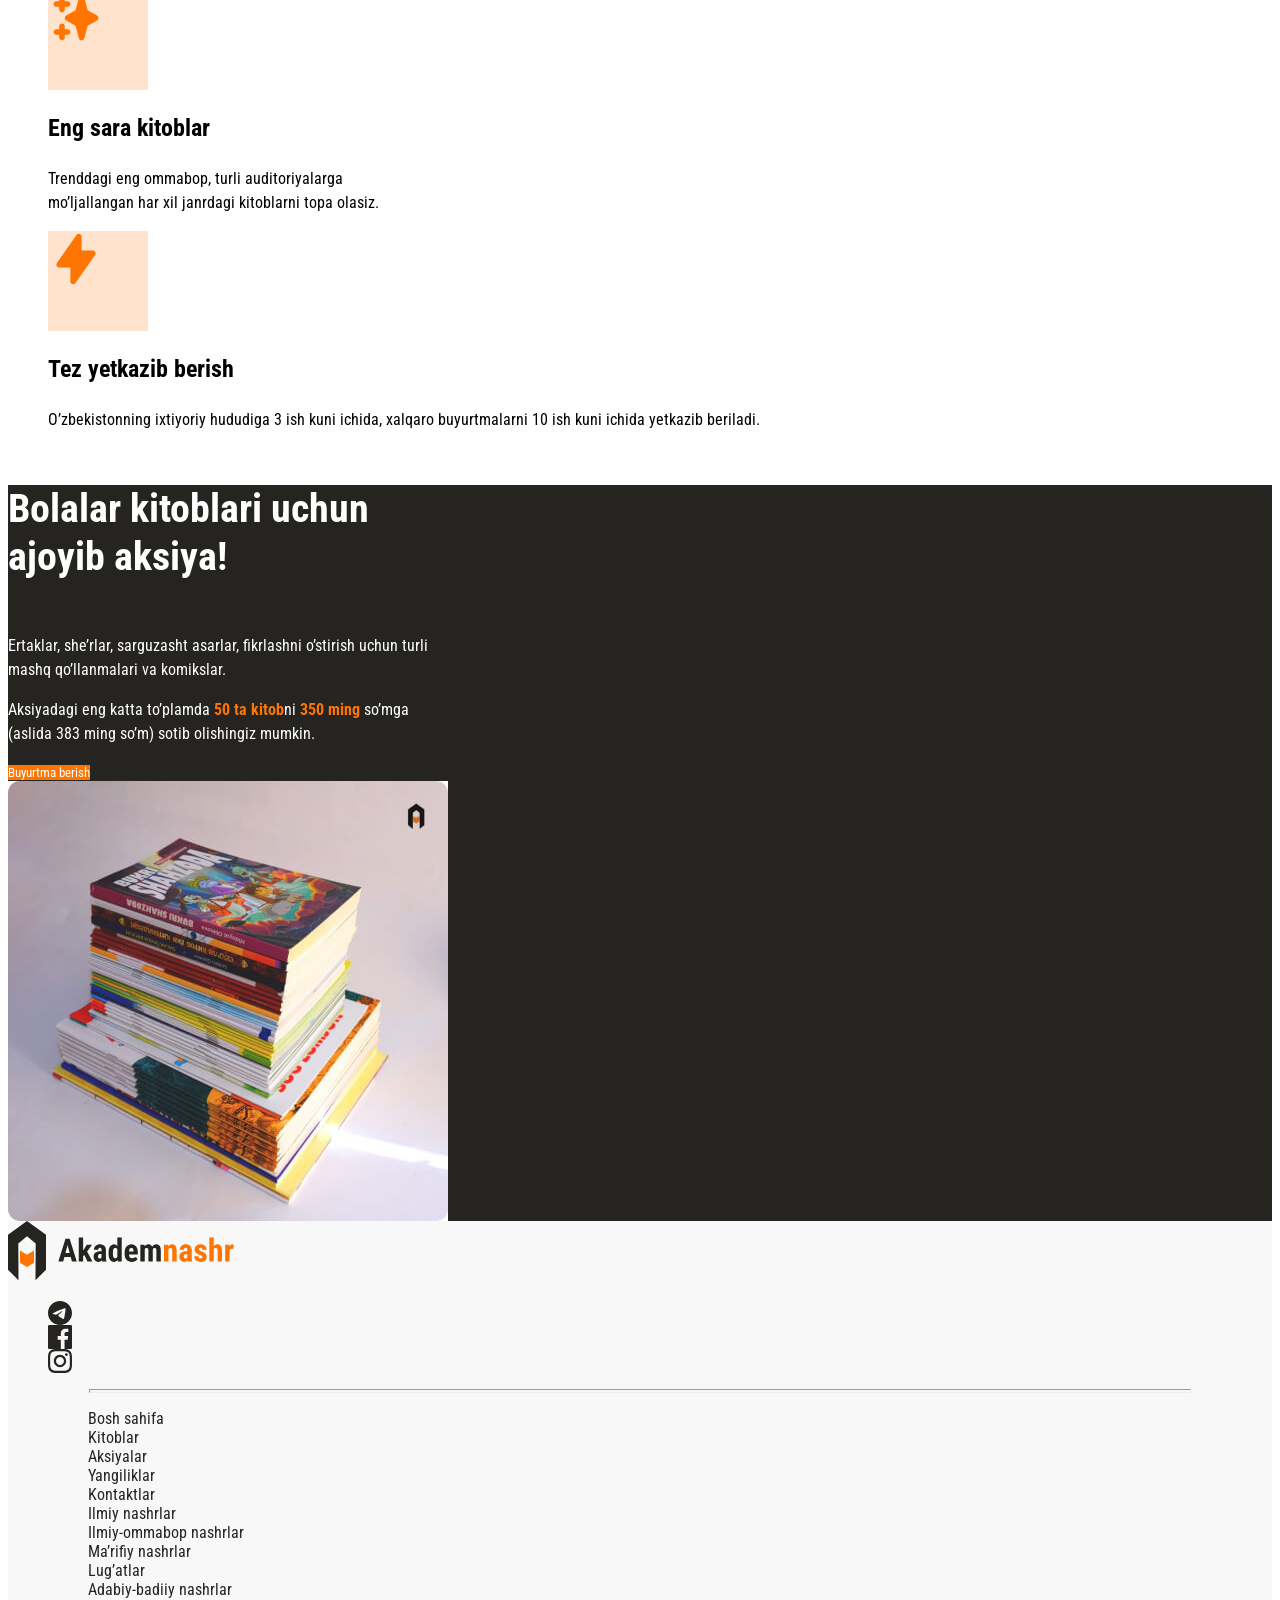
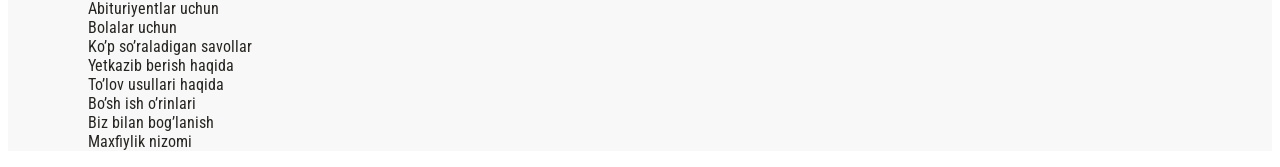
==== commit d7814e1b: "Added fonts" ====
--- a/index.html
+++ b/index.html
@@ -5,6 +5,10 @@
   <meta charset="UTF-8">
   <meta name="viewport" content="width=device-width, initial-scale=1.0">
   <title>Akademiknashir</title>
+  <link rel="preconnect" href="https://fonts.googleapis.com">
+  <link rel="preconnect" href="https://fonts.gstatic.com" crossorigin>
+  <link href="https://fonts.googleapis.com/css2?family=Roboto+Condensed:ital,wght@0,100..900;1,100..900&display=swap"
+    rel="stylesheet">
   <link rel="stylesheet" href="CSS/style.css">
 </head>
 
@@ -60,7 +64,8 @@
         <ul class="feature-list">
           <li class="feature-item">
             <div class="feature-item-icon-wrapper">
-              <img class="feature-item-icon" src="img/Icon/Icon/Solid/cursor-click.svg" alt="cursor icon" width="56" height="56">
+              <img class="feature-item-icon" src="img/Icon/Icon/Solid/cursor-click.svg" alt="cursor icon" width="56"
+                height="56">
             </div>
             <h3 class="feature-item-title">Oson buyurtma qilish</h3>
             <p class="feature-item-text">Akademnashr.uz saytidan o’zingizga yoqqan kitobni sodda usulda buyurtma qila
@@ -68,7 +73,8 @@
           </li>
           <li class="feature-item">
             <div class="feature-item-icon-wrapper">
-              <img class="feature-item-icon" src="img/Icon/Icon/Solid/sparkles.svg" alt="sparkles icon" width="56" height="56">
+              <img class="feature-item-icon" src="img/Icon/Icon/Solid/sparkles.svg" alt="sparkles icon" width="56"
+                height="56">
             </div>
             <h3 class="feature-item-title">Eng sara kitoblar</h3>
             <p class="feature-item-text">Trenddagi eng ommabop, turli auditoriyalarga mo’ljallangan har xil janrdagi
@@ -93,9 +99,11 @@
 
       <div class="promo-content">
         <h4 class="promo-title">Bolalar kitoblari uchun ajoyib aksiya!</h4>
-        <p class="promo-text-top">Ertaklar, she’rlar, sarguzasht asarlar, fikrlashni o’stirish uchun turli mashq qo’llanmalari va komikslar.
+        <p class="promo-text-top">Ertaklar, she’rlar, sarguzasht asarlar, fikrlashni o’stirish uchun turli mashq
+          qo’llanmalari va komikslar.
         </p>
-        <p class="promo-text-bottom">Aksiyadagi eng katta to’plamda <span class="highlit-text">50 ta kitob</span>ni <span class="highlit-text">350 ming</span> so’mga (aslida 383 ming so’m) sotib olishingiz mumkin.
+        <p class="promo-text-bottom">Aksiyadagi eng katta to’plamda <span class="highlit-text">50 ta kitob</span>ni
+          <span class="highlit-text">350 ming</span> so’mga (aslida 383 ming so’m) sotib olishingiz mumkin.
         </p>
         <a class="promo-button" href="#">Buyurtma berish</a>
       </div>
@@ -114,7 +122,8 @@
 
     <div class="footer-top">
       <!-- Logo rasmi -->
-      <a class="footer-logo" href="index.html"><img src="img/logo.svg" alt="Akademik rasm logosi" width="227" height="60"></a>
+      <a class="footer-logo" href="index.html"><img src="img/logo.svg" alt="Akademik rasm logosi" width="227"
+          height="60"></a>
       <!-- Social media links -->
       <ul class="footer-social-links-list">
         <li class="footer-social-link-item"><a href="#"><img src="img/icon-telegram.svg" alt="telegram icon"></a></li>
--- a/CSS/style.css
+++ b/CSS/style.css
@@ -1,3 +1,7 @@
+body {
+  font-family: "Roboto Condensed", sans-serif;
+}
+
 .site-header {
   background-color: white;
 }
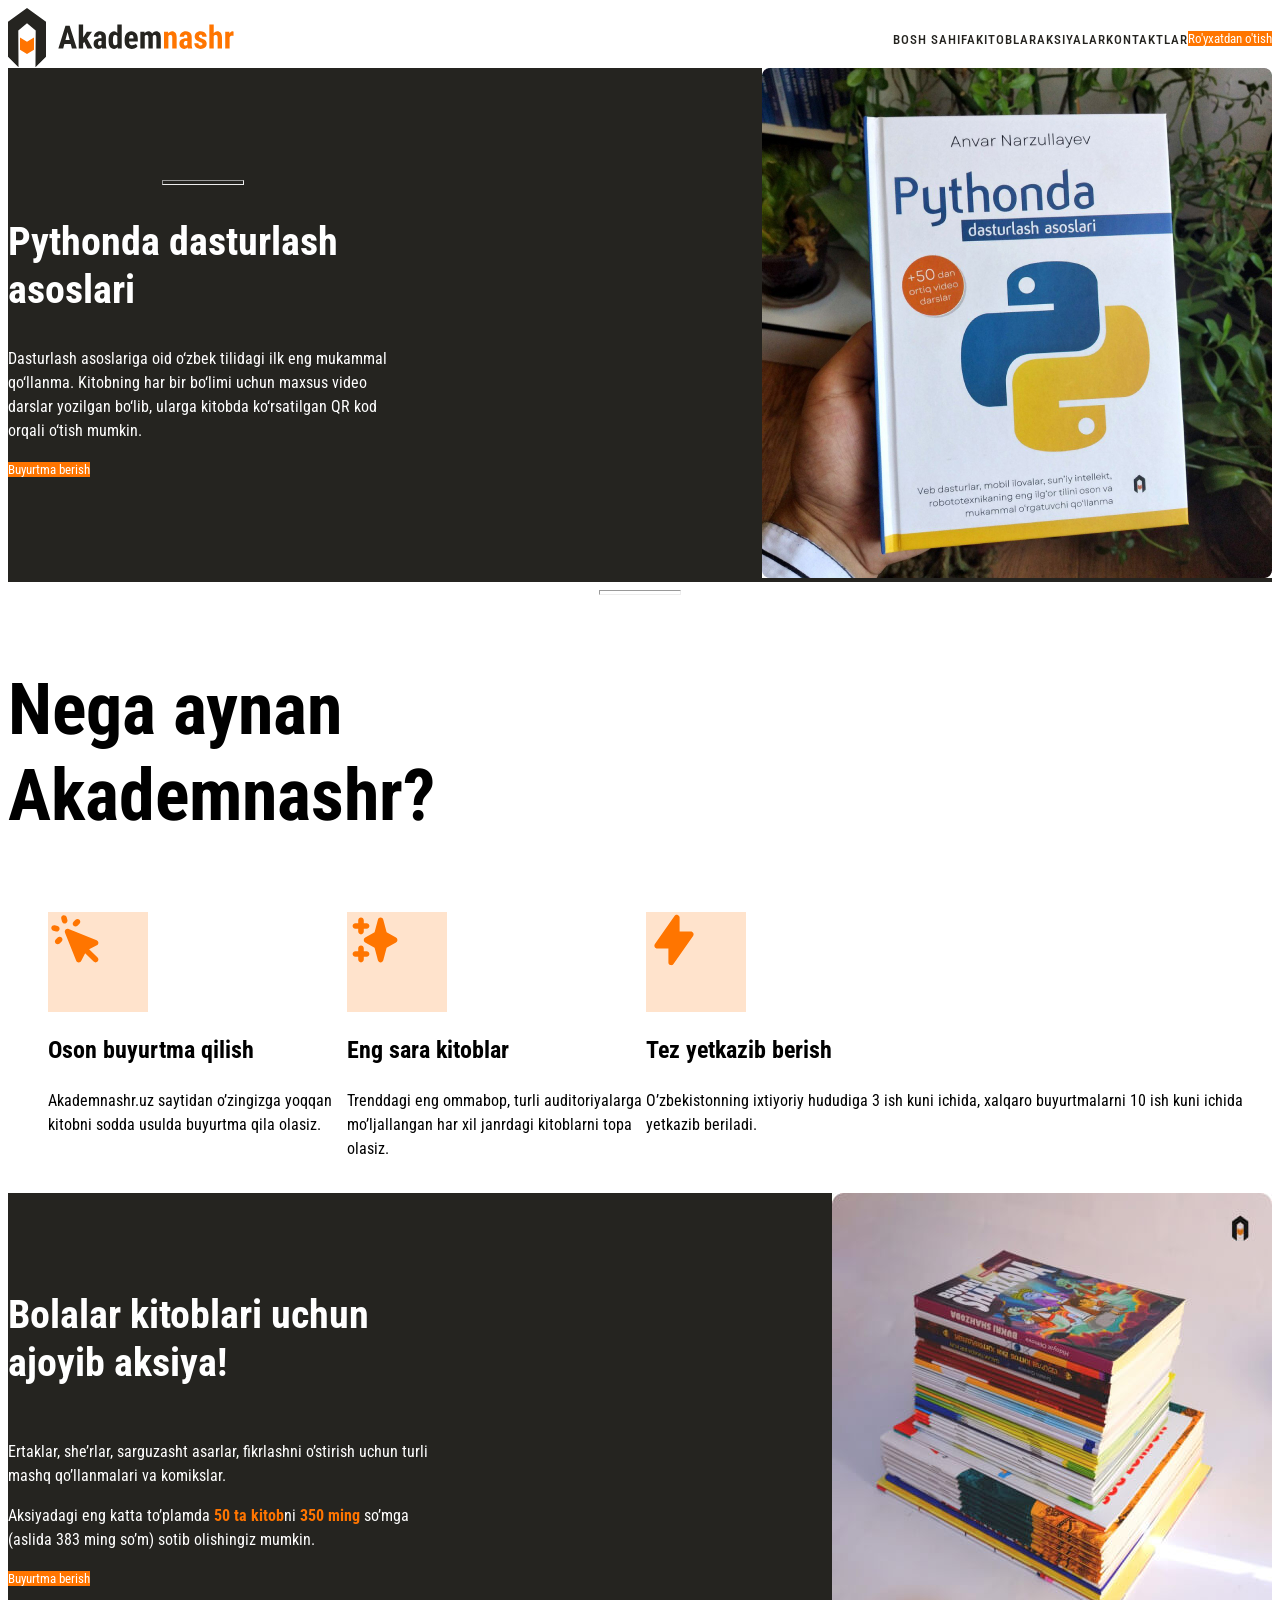
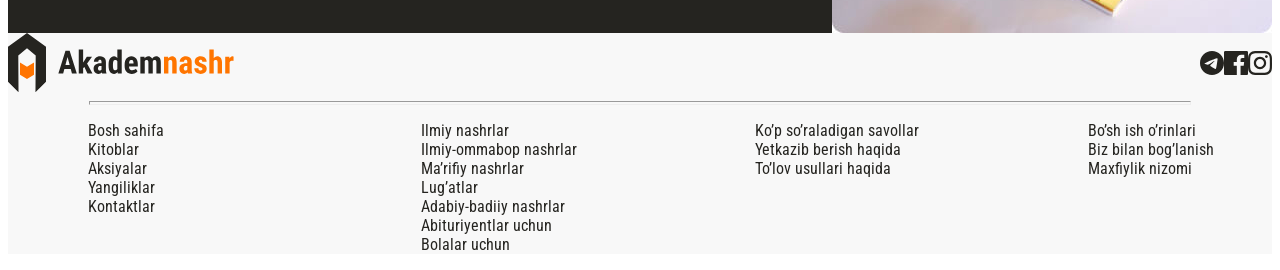
==== commit cbd7ceac: "Add flex, justify content, alight item styles" ====
--- a/index.html
+++ b/index.html
@@ -21,17 +21,18 @@
       <img src="img/logo.svg" alt="Akademik rasm logosi" width="227" height="60">
     </a>
 
-    <nav class="site-nav">
-      <ul class="nav-list">
-        <li class="nav-item"><a class="nav-links" href="#">Bosh sahifa</a></li>
-        <li class="nav-item"><a class="nav-links" href="#">Kitoblar</a></li>
-        <li class="nav-item"><a class="nav-links" href="#">Aksiyalar</a></li>
-        <li class="nav-item"><a class="nav-links" href="#">Kontaktlar</a></li>
-      </ul>
-
+    <div class="site-header-right">
+      <nav class="site-nav">
+        <ul class="nav-list">
+          <li class="nav-item"><a class="nav-links" href="#">Bosh sahifa</a></li>
+          <li class="nav-item"><a class="nav-links" href="#">Kitoblar</a></li>
+          <li class="nav-item"><a class="nav-links" href="#">Aksiyalar</a></li>
+          <li class="nav-item"><a class="nav-links" href="#">Kontaktlar</a></li>
+        </ul>
+      </nav>
       <!-- Ro'yxatdan o'tish button -->
       <a class="header-button" href="#">Ro'yxatdan o'tish</a>
-    </nav>
+    </div>
   </header>
 
   <!-- MAIN  -->
--- a/CSS/style.css
+++ b/CSS/style.css
@@ -4,11 +4,24 @@
 
 .site-header {
   background-color: white;
+  display: flex;
+  justify-content: space-between;
+  align-items: center;
+}
+
+.site-header-right {
+  display: flex;
+  justify-content: left;
+  align-items: center;
 }
 
 .site-logo, .footer-logo {
   width: 227px;
   height: 60px;
+}
+
+.nav-list {
+  display: flex;
 }
 
 .nav-list, .feature-list, .footer-social-links-list, .list, .list-item-links {
@@ -36,6 +49,9 @@
 .hero {
   background-color: #252420;
   color: white;
+  display: flex;
+  align-items: center;
+  justify-content: space-between;
 }
 
 .hero-content {
@@ -79,6 +95,11 @@
   letter-spacing: 0.5;
 }
 
+.feature-list {
+  display: flex;
+  justify-content: space-between;
+}
+
 .feature-item {
   width: 340px;
 }
@@ -100,6 +121,9 @@
 .promo {
   background-color: #252420;
   color: white;
+  display: flex;
+  justify-content: space-between;
+  align-items: center;
 }
 
 .promo-title {
@@ -127,6 +151,18 @@
   object-fit: cover;
 }
 
+.footer-top {
+  display: flex;
+  align-items: center;
+  justify-content: space-between;
+}
+
+.footer-social-links-list {
+  display: flex;
+  align-items: center;
+  justify-content: space-between;
+}
+
 .site-footer {
   background-color: #F8F8F8;
 }
@@ -134,6 +170,12 @@
 .footer-social-link-item {
   width: 24px;
   height: 24px;
+}
+
+.list {
+  display: flex;
+  align-items: start;
+  justify-content: space-between;
 }
 
 .footer-line {
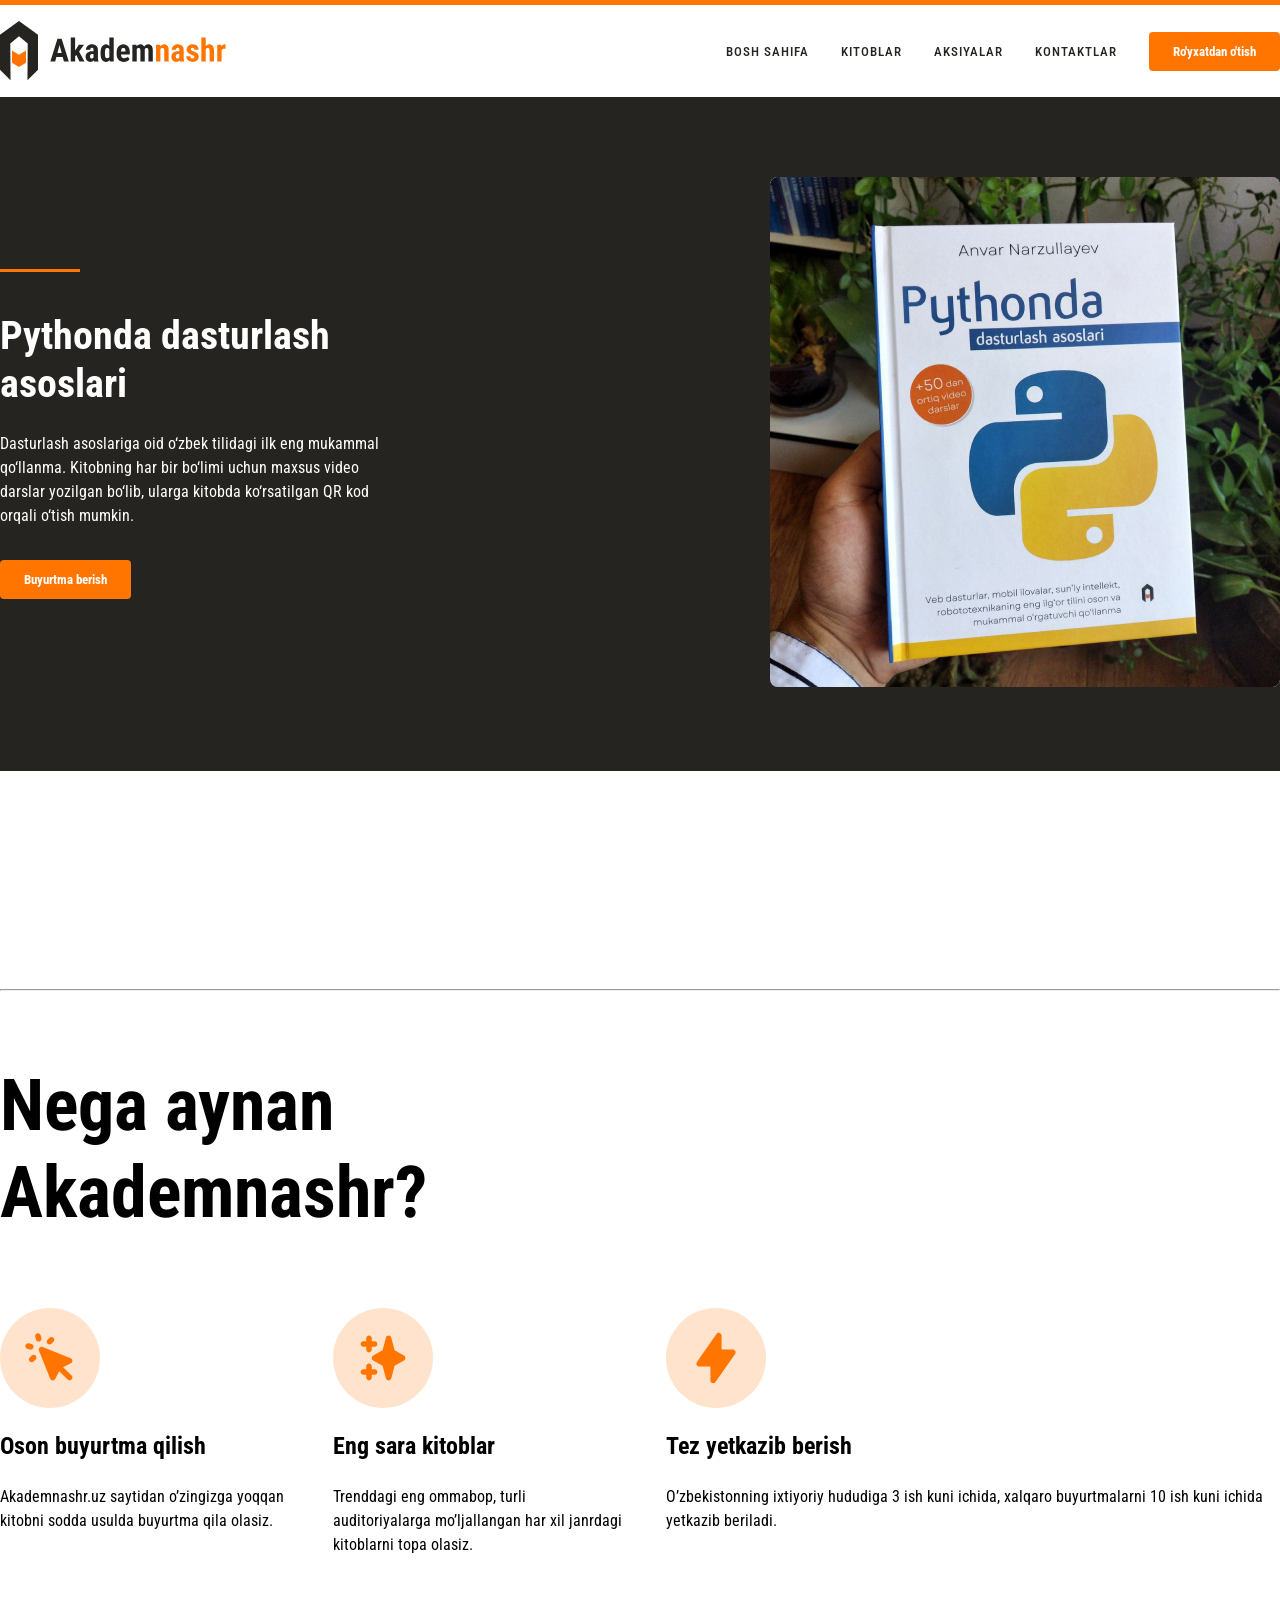
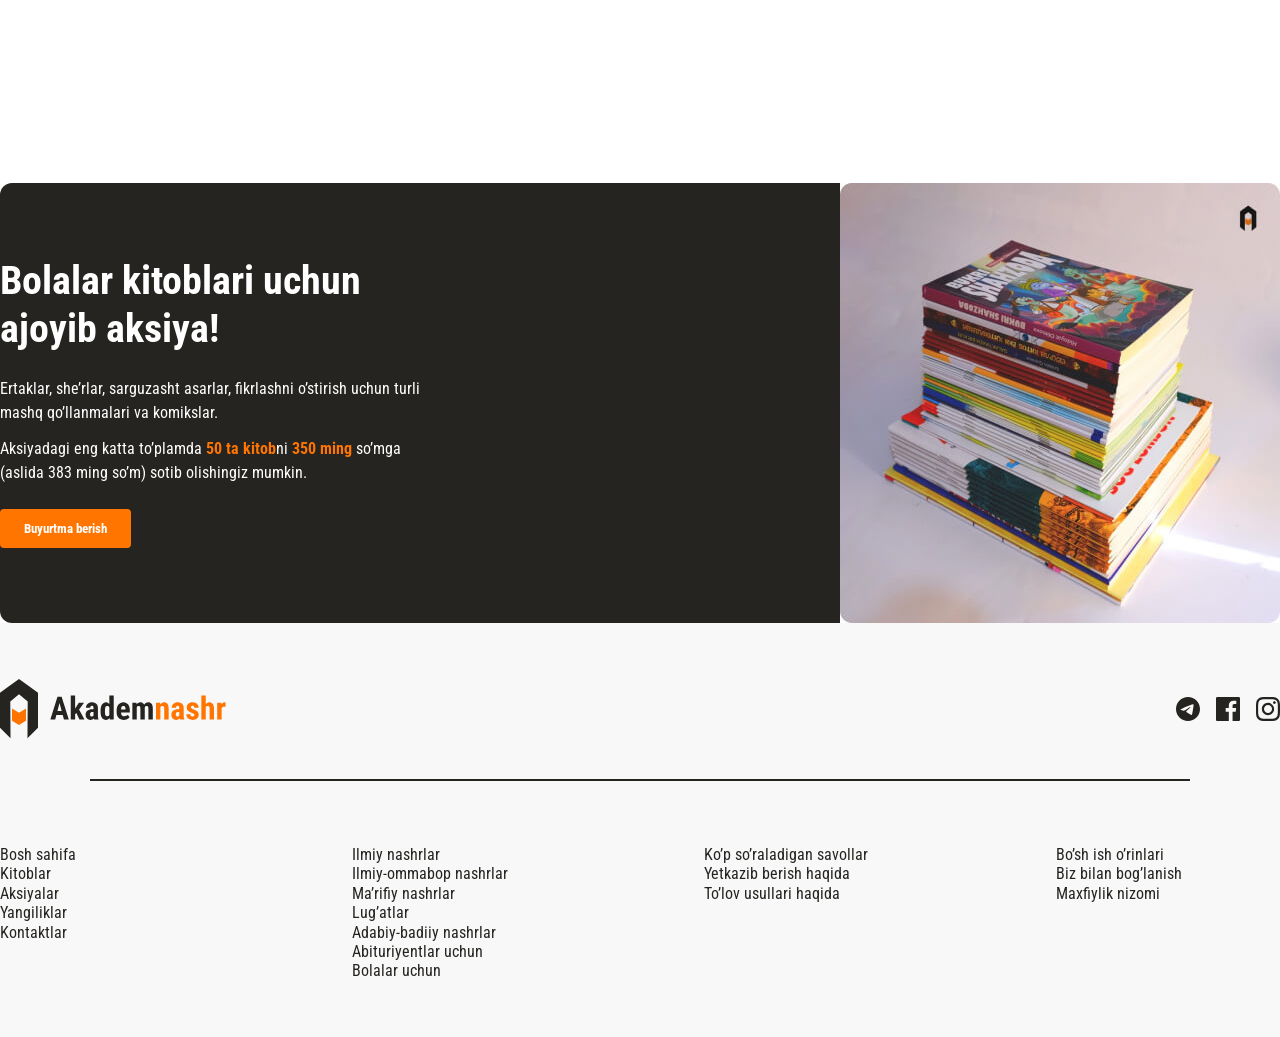
==== commit 0059110e: "Remove unnesecery spances" ====
--- a/index.html
+++ b/index.html
@@ -5,10 +5,14 @@
   <meta charset="UTF-8">
   <meta name="viewport" content="width=device-width, initial-scale=1.0">
   <title>Akademiknashir</title>
+  
+
+  <!-- STYLES -->
   <link rel="preconnect" href="https://fonts.googleapis.com">
   <link rel="preconnect" href="https://fonts.gstatic.com" crossorigin>
   <link href="https://fonts.googleapis.com/css2?family=Roboto+Condensed:ital,wght@0,100..900;1,100..900&display=swap"
-    rel="stylesheet">
+  rel="stylesheet">
+  <link rel="stylesheet" href="CSS/normalize.css">
   <link rel="stylesheet" href="CSS/style.css">
 </head>
 
@@ -100,12 +104,14 @@
 
       <div class="promo-content">
         <h4 class="promo-title">Bolalar kitoblari uchun ajoyib aksiya!</h4>
-        <p class="promo-text-top">Ertaklar, she’rlar, sarguzasht asarlar, fikrlashni o’stirish uchun turli mashq
-          qo’llanmalari va komikslar.
-        </p>
-        <p class="promo-text-bottom">Aksiyadagi eng katta to’plamda <span class="highlit-text">50 ta kitob</span>ni
-          <span class="highlit-text">350 ming</span> so’mga (aslida 383 ming so’m) sotib olishingiz mumkin.
-        </p>
+        <div class="promo-info-wrapper">
+          <p class="promo-text-top">Ertaklar, she’rlar, sarguzasht asarlar, fikrlashni o’stirish uchun turli mashq
+            qo’llanmalari va komikslar.
+          </p>
+          <p class="promo-text-bottom">Aksiyadagi eng katta to’plamda <span class="highlit-text">50 ta kitob</span>ni
+            <span class="highlit-text">350 ming</span> so’mga (aslida 383 ming so’m) sotib olishingiz mumkin.
+          </p>
+        </div>
         <a class="promo-button" href="#">Buyurtma berish</a>
       </div>
 
@@ -123,13 +129,28 @@
 
     <div class="footer-top">
       <!-- Logo rasmi -->
-      <a class="footer-logo" href="index.html"><img src="img/logo.svg" alt="Akademik rasm logosi" width="227"
+      <a class="site-logo" href="index.html"><img src="img/logo.svg" alt="Akademik rasm logosi" width="227"
           height="60"></a>
       <!-- Social media links -->
       <ul class="footer-social-links-list">
-        <li class="footer-social-link-item"><a href="#"><img src="img/icon-telegram.svg" alt="telegram icon"></a></li>
-        <li class="footer-social-link-item"><a href="#"><img src="img/icon-facebook.svg" alt="facebook icon"></a></li>
-        <li class="footer-social-link-item"><a href="#"><img src="img/icon-instagram.svg" alt="instagra icon"></a></li>
+        <li class="footer-social-link-item"><a href="#">
+            <svg width="24" height="24" viewBox="0 0 24 24" fill="none" xmlns="http://www.w3.org/2000/svg">
+              <path
+                d="M12 0C5.376 0 0 5.376 0 12C0 18.624 5.376 24 12 24C18.624 24 24 18.624 24 12C24 5.376 18.624 0 12 0ZM17.568 8.16C17.388 10.056 16.608 14.664 16.212 16.788C16.044 17.688 15.708 17.988 15.396 18.024C14.7 18.084 14.172 17.568 13.5 17.124C12.444 16.428 11.844 15.996 10.824 15.324C9.636 14.544 10.404 14.112 11.088 13.416C11.268 13.236 14.34 10.44 14.4 10.188C14.412 10.152 14.412 10.044 14.34 9.972C14.268 9.912 14.172 9.936 14.088 9.948C13.98 9.972 12.3 11.088 9.024 13.296C8.544 13.62 8.112 13.788 7.728 13.776C7.296 13.764 6.48 13.536 5.868 13.332C5.112 13.092 4.524 12.96 4.572 12.54C4.596 12.324 4.896 12.108 5.46 11.88C8.964 10.356 11.292 9.348 12.456 8.868C15.792 7.476 16.476 7.236 16.932 7.236C17.028 7.236 17.256 7.26 17.4 7.38C17.52 7.476 17.556 7.608 17.568 7.704C17.556 7.776 17.58 7.992 17.568 8.16Z"
+                fill="currentColor" />
+            </svg>
+          </a></li>
+        <li class="footer-social-link-item"><a href="#"><svg width="24" height="24" viewBox="0 0 24 24" fill="none"
+              xmlns="http://www.w3.org/2000/svg">
+              <path id="icon-facebook"
+                d="M22.675 0H1.325C0.593 0 0 0.593 0 1.325V22.676C0 23.407 0.593 24 1.325 24H12.82V14.706H9.692V11.084H12.82V8.413C12.82 5.313 14.713 3.625 17.479 3.625C18.804 3.625 19.942 3.724 20.274 3.768V7.008L18.356 7.009C16.852 7.009 16.561 7.724 16.561 8.772V11.085H20.148L19.681 14.707H16.561V24H22.677C23.407 24 24 23.407 24 22.675V1.325C24 0.593 23.407 0 22.675 0Z"
+                fill="currentColor" />
+            </svg>
+          </a></li>
+        <li class="footer-social-link-item"><a href="#"><svg width="24" height="24" viewBox="0 0 24 24" fill="none" xmlns="http://www.w3.org/2000/svg">
+<path id="icon-instagram" fill-rule="evenodd" clip-rule="evenodd" d="M12 0C8.741 0 8.333 0.014 7.053 0.072C2.695 0.272 0.273 2.69 0.073 7.052C0.014 8.333 0 8.741 0 12C0 15.259 0.014 15.668 0.072 16.948C0.272 21.306 2.69 23.728 7.052 23.928C8.333 23.986 8.741 24 12 24C15.259 24 15.668 23.986 16.948 23.928C21.302 23.728 23.73 21.31 23.927 16.948C23.986 15.668 24 15.259 24 12C24 8.741 23.986 8.333 23.928 7.053C23.732 2.699 21.311 0.273 16.949 0.073C15.668 0.014 15.259 0 12 0ZM12 2.163C15.204 2.163 15.584 2.175 16.85 2.233C20.102 2.381 21.621 3.924 21.769 7.152C21.827 8.417 21.838 8.797 21.838 12.001C21.838 15.206 21.826 15.585 21.769 16.85C21.62 20.075 20.105 21.621 16.85 21.769C15.584 21.827 15.206 21.839 12 21.839C8.796 21.839 8.416 21.827 7.151 21.769C3.891 21.62 2.38 20.07 2.232 16.849C2.174 15.584 2.162 15.205 2.162 12C2.162 8.796 2.175 8.417 2.232 7.151C2.381 3.924 3.896 2.38 7.151 2.232C8.417 2.175 8.796 2.163 12 2.163ZM5.838 12C5.838 8.597 8.597 5.838 12 5.838C15.403 5.838 18.162 8.597 18.162 12C18.162 15.404 15.403 18.163 12 18.163C8.597 18.163 5.838 15.403 5.838 12ZM12 16C9.791 16 8 14.21 8 12C8 9.791 9.791 8 12 8C14.209 8 16 9.791 16 12C16 14.21 14.209 16 12 16ZM16.965 5.595C16.965 4.8 17.61 4.155 18.406 4.155C19.201 4.155 19.845 4.8 19.845 5.595C19.845 6.39 19.201 7.035 18.406 7.035C17.61 7.035 16.965 6.39 16.965 5.595Z" fill="currentColor"/>
+</svg>
+</a></li>
       </ul>
     </div>
 
--- a/CSS/style.css
+++ b/CSS/style.css
@@ -2,11 +2,31 @@
   font-family: "Roboto Condensed", sans-serif;
 }
 
+*:focus {
+  outline: 2px dotted #FF7500;
+  outline-offset: 3px;
+}
+
 .site-header {
+  border-top: 5px solid #FF7500;
   background-color: white;
   display: flex;
-  justify-content: space-between;
-  align-items: center;
+  padding-top: 16px;
+  padding-bottom: 16px;
+  justify-content: space-between;
+  align-items: center;
+}
+
+.site-logo {
+  transition: opacity 0.4s ease;
+}
+
+.site-logo:hover {
+  opacity: 0.8;
+}
+
+.site-logo:active {
+  opacity: 0.6;
 }
 
 .site-header-right {
@@ -22,10 +42,21 @@
 
 .nav-list {
   display: flex;
+  padding: 0px;
+  margin: 0px;
+  margin-right: 32px;
 }
 
 .nav-list, .feature-list, .footer-social-links-list, .list, .list-item-links {
   list-style-type: none;
+}
+
+.nav-item {
+  margin-right: 32px;
+}
+
+.nav-item:last-child {
+  margin-right: 0px;
 }
 
 .nav-links {
@@ -36,17 +67,41 @@
   letter-spacing: 1px;
   color: #252420;
   text-decoration: none;
+  transition: color 0.4s ease, opacity 0.4s ease;
+}
+
+.nav-links:hover {
+  color: #FF7500;
+}
+
+.nav-links:active {
+  opacity: 0.6; 
 }
 
 .header-button, .hero-button, .promo-button {
+  display: inline-block;
+  padding: 12px 24px;
+  border-radius: 4px;
   font-size: 13px;
+  font-weight: bold;
   line-height: 15px;
   text-decoration: none;
   background-color: #FF7500;
   color: white;
+  transition: opacity 0.4s ease;
+}
+
+.header-button:hover {
+  opacity: 0.8;
+}
+
+.header-button:active {
+  opacity: 0.6;
 }
 
 .hero {
+  padding-top: 80px;
+  padding-bottom: 80px;
   background-color: #252420;
   color: white;
   display: flex;
@@ -58,10 +113,13 @@
   width: 390px;
 }
 
-.hero-line, .features-line {
+.hero-line {
+  border: none;
   width: 80px;
   height: 3px;
-  color: #FF7500;
+  background-color: #FF7500;
+  margin: 0px;
+  margin-bottom: 40px;
 }
 
 .hero-title {
@@ -69,12 +127,24 @@
   font-size: 40px;
   line-height: 1.2;
   letter-spacing: 0.5;
+  margin: 0px;
+  margin-bottom: 24px;
 }
 
 .hero-text {
   font-size: 16px;
   line-height: 1.5;
   letter-spacing: 0.5;
+  margin: 0;
+  margin-bottom: 32px;
+}
+
+.hero-button:hover {
+  opacity: 0.8;
+}
+
+.hero-button:active {
+  opacity: 0.6;
 }
 
 .hero-img {
@@ -82,7 +152,20 @@
   height: 510px;
 }
 
+.hero-img {
+  border-radius: 8px;
+}
+
+.features {
+  padding-top: 210px;
+  padding-bottom: 210px;
+}
+
 .feature-item-icon-wrapper {
+  display: flex;
+  justify-content: center;
+  align-items: center;
+  border-radius: 50%;
   background-color: rgb(255, 117, 0, 0.2);
   width: 100px;
   height: 100px;
@@ -98,10 +181,17 @@
 .feature-list {
   display: flex;
   justify-content: space-between;
+  padding: 0px;
+  margin: 0;
 }
 
 .feature-item {
   width: 340px;
+  margin-right: 40px;
+}
+
+.feature-item:last-child {
+  margin: 0px;
 }
 
 .feature-item-title {
@@ -124,16 +214,29 @@
   display: flex;
   justify-content: space-between;
   align-items: center;
+  border-radius: 12px;
 }
 
 .promo-title {
   font-size: 40px;
   line-height: 48px;
+  margin-top: 0;
+  margin-bottom: 24px;
+}
+
+.promo-info-wrapper {
+  margin-bottom: 24px;
 }
 
 .promo-text-top, .promo-text-bottom {
   font-size: 16px;
   line-height: 1.5;
+  margin-top: 0;
+  margin-bottom: 12px;
+}
+
+.promo-text-bottom {
+  margin: 0;
 }
 
 .promo-content {
@@ -145,7 +248,16 @@
   font-weight: bold;
 }
 
+.promo-button:hover {
+  opacity: 0.8;
+}
+
+.promo-button:active {
+  opacity: 0.6;
+}
+
 .promo-img-wrapper {
+  border-radius: 12px;
   width: 440px;
   height: 440px;
   object-fit: cover;
@@ -161,24 +273,66 @@
   display: flex;
   align-items: center;
   justify-content: space-between;
+  padding: 0px;
+  margin: 0;
 }
 
 .site-footer {
+  padding-top: 56px;
+  padding-bottom: 56px;
   background-color: #F8F8F8;
 }
 
 .footer-social-link-item {
   width: 24px;
   height: 24px;
+  margin-right: 16px;
+}
+
+.footer-social-link-item:last-child {
+  margin-right: 0;
+}
+
+.footer-social-link-item a{
+  display: block;
+  color: #252420;
+  transition: color 0.4s ease, opacity 0.4s ease;
+}
+
+.footer-social-link-item svg {
+  display: block;  
+}
+
+.footer-social-link-item a:hover {
+  color: #FF7500; 
+}
+
+.footer-social-link-item a:active {
+  opacity: 0.6;
+}
+
+.footer-line {
+  height: 2px;
+  border: 0;
+  margin-top: 40px;
+  margin-bottom: 64px;
+  background-color: #252420;
 }
 
 .list {
+  padding: 0px;
+  margin: 0px;
   display: flex;
   align-items: start;
   justify-content: space-between;
 }
 
+.list-item-links {
+  padding: 0px;
+}
+
 .footer-line {
+  border: 0px;
   color: rgb(37, 36, 32, 0.5);
   width: 1100px;
   height: 2px;
@@ -186,6 +340,11 @@
 
 .list-item-wrapper {
   width: 224px;
+  margin-right: 68px;
+}
+
+.list-item-wrapper:last-child {
+  margin-right: 0;
 }
 
 .links {
@@ -193,4 +352,13 @@
   text-decoration: none;
   font-size: 16px;
   line-height: 19px;
-}
+  transition: opacity 0.4s ease, color 0.4s ease;
+}
+
+.links:hover {
+  color: #FF7500;
+}
+
+.links:active {
+  opacity: 0.6;
+}
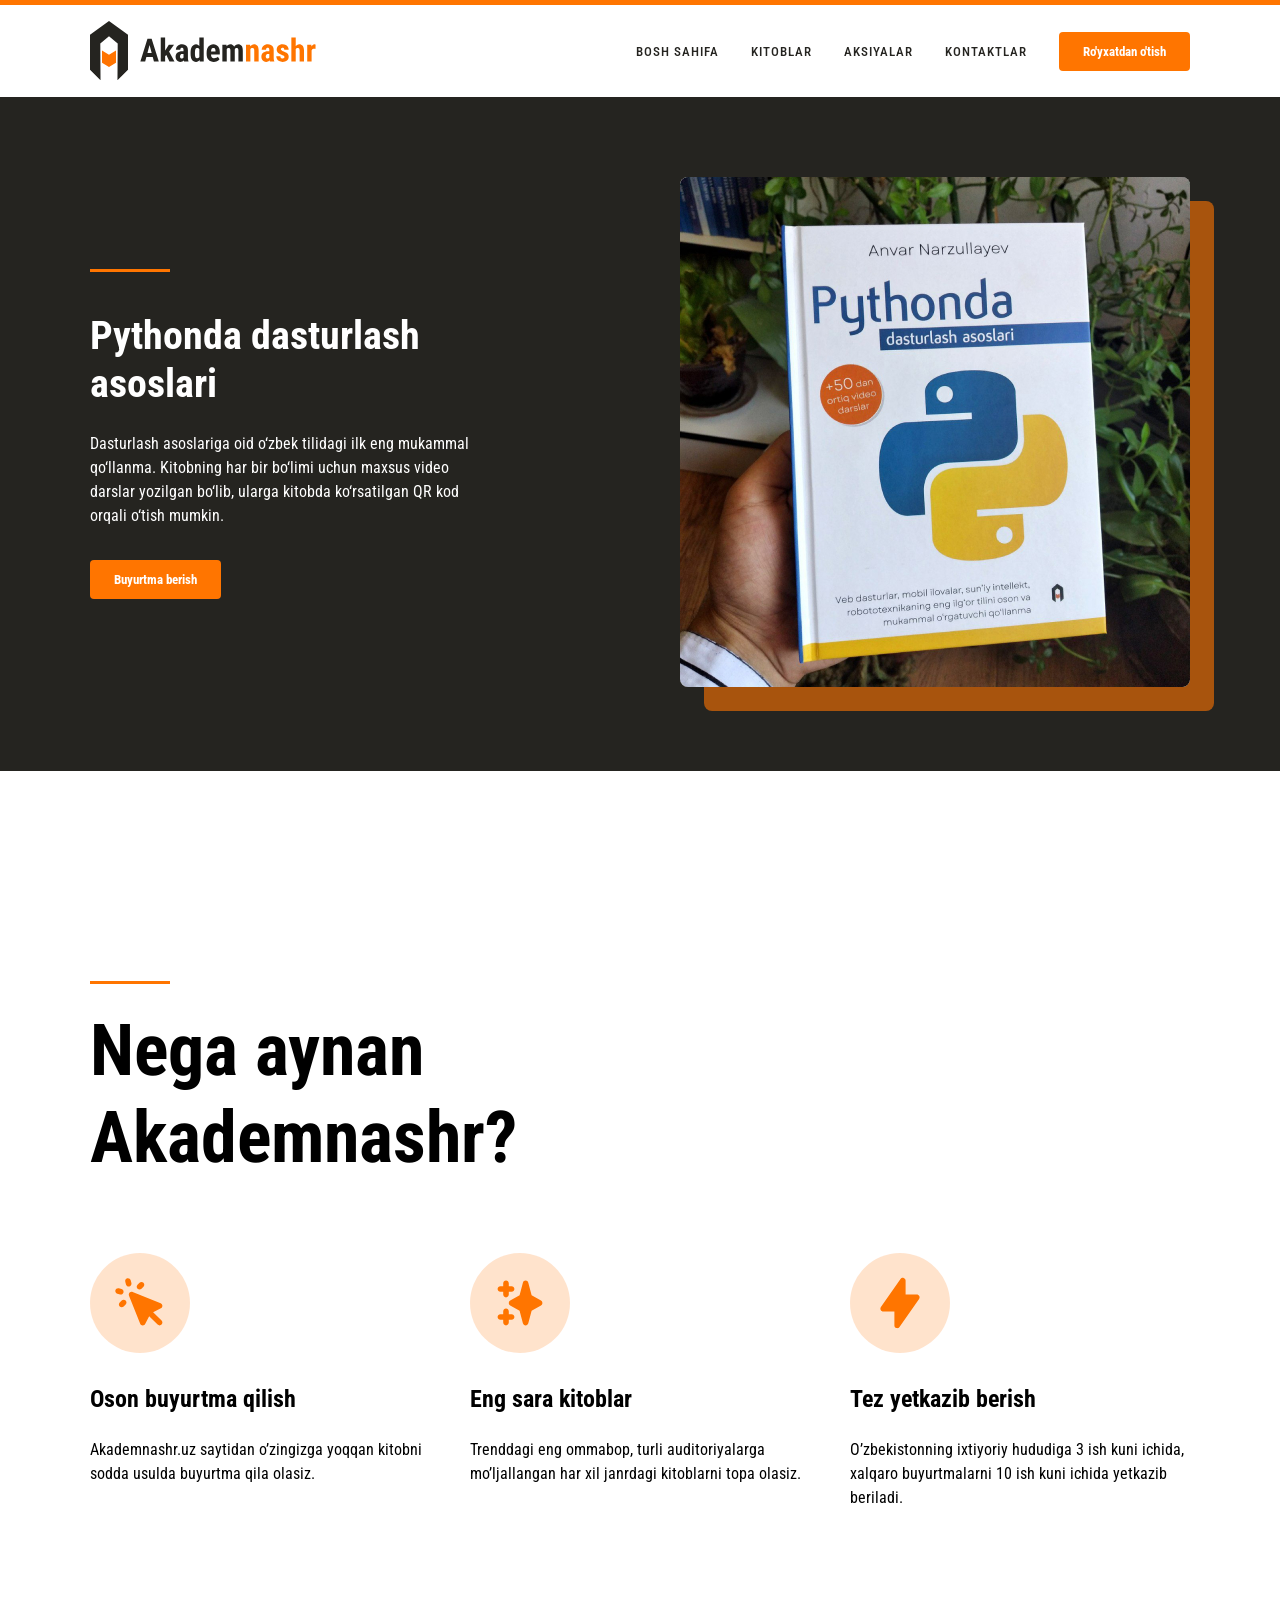
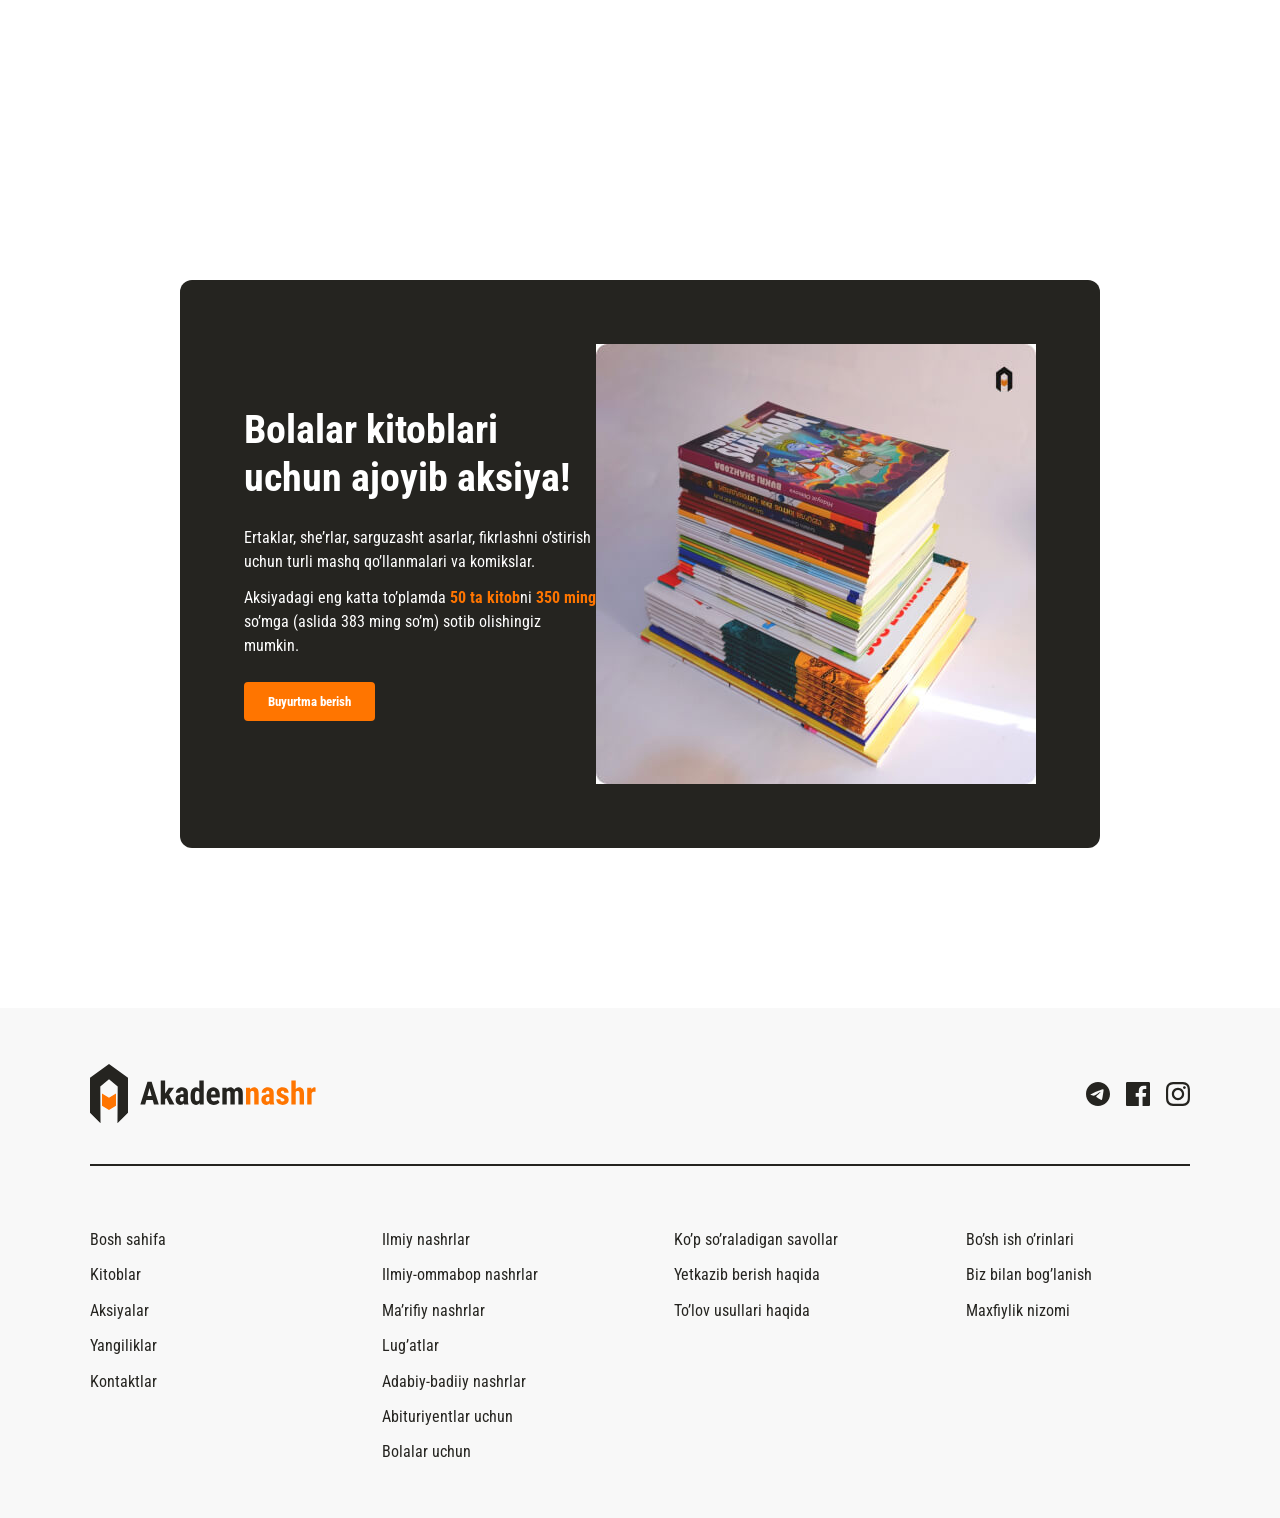
==== commit 76854870: "Add container and related styles, add margin to footer links-item" ====
--- a/index.html
+++ b/index.html
@@ -21,21 +21,22 @@
   <!-- HEADER -->
   <header class="site-header">
     <!-- Logotip rasmi -->
-    <a class="site-logo" href="index.html">
-      <img src="img/logo.svg" alt="Akademik rasm logosi" width="227" height="60">
-    </a>
-
-    <div class="site-header-right">
-      <nav class="site-nav">
-        <ul class="nav-list">
-          <li class="nav-item"><a class="nav-links" href="#">Bosh sahifa</a></li>
-          <li class="nav-item"><a class="nav-links" href="#">Kitoblar</a></li>
-          <li class="nav-item"><a class="nav-links" href="#">Aksiyalar</a></li>
-          <li class="nav-item"><a class="nav-links" href="#">Kontaktlar</a></li>
-        </ul>
-      </nav>
-      <!-- Ro'yxatdan o'tish button -->
-      <a class="header-button" href="#">Ro'yxatdan o'tish</a>
+    <div class="site-header-container container">
+      <a class="site-logo" href="index.html">
+        <img src="img/logo.svg" alt="Akademik rasm logosi" width="227" height="60">
+      </a>
+      <div class="site-header-right">
+        <nav class="site-nav">
+          <ul class="nav-list">
+            <li class="nav-item"><a class="nav-links" href="#">Bosh sahifa</a></li>
+            <li class="nav-item"><a class="nav-links" href="#">Kitoblar</a></li>
+            <li class="nav-item"><a class="nav-links" href="#">Aksiyalar</a></li>
+            <li class="nav-item"><a class="nav-links" href="#">Kontaktlar</a></li>
+          </ul>
+        </nav>
+        <!-- Ro'yxatdan o'tish button -->
+        <a class="header-button" href="#">Ro'yxatdan o'tish</a>
+      </div>
     </div>
   </header>
 
@@ -44,81 +45,87 @@
 
     <!-- HERO -->
     <section class="hero">
-      <div class="hero-content">
-        <hr class="hero-line">
-        <h2 class="hero-title">Pythonda dasturlash asoslari</h2>
-        <p class="hero-text">Dasturlash asoslariga oid o‘zbek tilidagi ilk eng mukammal qo‘llanma. Kitobning har bir
-          bo‘limi uchun maxsus video darslar yozilgan bo‘lib, ularga kitobda ko‘rsatilgan QR kod orqali o‘tish mumkin.
-        </p>
-        <a class="hero-button" href="#">Buyurtma berish</a>
-        <!-- Button -->
-      </div>
-
-      <!-- Hero section right image -->
-      <div class="hero-img-wrapper">
-        <img class="hero-img" src="img/python-book.jpg" alt="Python kitob rasmi"
-          srcset="img/python-book.jpg, img/python-book@2x.jpg" width="510px" height="510px">
+      <div class="hero-container container">
+        <div class="hero-content">
+          <hr class="hero-line">
+          <h2 class="hero-title">Pythonda dasturlash asoslari</h2>
+          <p class="hero-text">Dasturlash asoslariga oid o‘zbek tilidagi ilk eng mukammal qo‘llanma. Kitobning har bir
+            bo‘limi uchun maxsus video darslar yozilgan bo‘lib, ularga kitobda ko‘rsatilgan QR kod orqali o‘tish mumkin.
+          </p>
+          <a class="hero-button" href="#">Buyurtma berish</a>
+          <!-- Button -->
+        </div>
+        <!-- Hero section right image -->
+        <div class="hero-img-wrapper">
+          <img class="hero-img" src="img/python-book.jpg" alt="Python kitob rasmi"
+            srcset="img/python-book.jpg, img/python-book@2x.jpg" width="510px" height="510px">
+        </div>
       </div>
     </section>
 
     <!-- Nega aynan Akademnashr? -->
     <section class="features">
-      <hr class="features-line">
-      <h3 class="features-title">Nega aynan Akademnashr?</h3>
-      <div class="features-list-wrapper">
-        <ul class="feature-list">
-          <li class="feature-item">
-            <div class="feature-item-icon-wrapper">
-              <img class="feature-item-icon" src="img/Icon/Icon/Solid/cursor-click.svg" alt="cursor icon" width="56"
-                height="56">
-            </div>
-            <h3 class="feature-item-title">Oson buyurtma qilish</h3>
-            <p class="feature-item-text">Akademnashr.uz saytidan o’zingizga yoqqan kitobni sodda usulda buyurtma qila
-              olasiz.</p>
-          </li>
-          <li class="feature-item">
-            <div class="feature-item-icon-wrapper">
-              <img class="feature-item-icon" src="img/Icon/Icon/Solid/sparkles.svg" alt="sparkles icon" width="56"
-                height="56">
-            </div>
-            <h3 class="feature-item-title">Eng sara kitoblar</h3>
-            <p class="feature-item-text">Trenddagi eng ommabop, turli auditoriyalarga mo’ljallangan har xil janrdagi
-              kitoblarni topa olasiz.</p>
-          </li class="feature-item">
-          <li>
-            <div class="feature-item-icon-wrapper">
-              <img class="feature-item-icon" src="img/Icon/Icon/Solid/lightning-bolt.svg" alt="light icon" width="56"
-                height="56">
-            </div>
-            <h3 class="feature-item-title">Tez yetkazib berish</h3>
-            <p class="feature-item-text">O’zbekistonning ixtiyoriy hududiga 3 ish kuni ichida, xalqaro buyurtmalarni 10
-              ish kuni ichida yetkazib
-              beriladi.</p>
-          </li>
-        </ul>
+      <div class="features-container container">
+        <hr class="features-line">
+        <h3 class="features-title">Nega aynan Akademnashr?</h3>
+        <div class="features-list-wrapper">
+          <ul class="feature-list">
+            <li class="feature-item">
+              <div class="feature-item-icon-wrapper">
+                <img class="feature-item-icon" src="img/Icon/Icon/Solid/cursor-click.svg" alt="cursor icon" width="56"
+                  height="56">
+              </div>
+              <h3 class="feature-item-title">Oson buyurtma qilish</h3>
+              <p class="feature-item-text">Akademnashr.uz saytidan o’zingizga yoqqan kitobni sodda usulda buyurtma qila
+                olasiz.</p>
+            </li>
+            <li class="feature-item">
+              <div class="feature-item-icon-wrapper">
+                <img class="feature-item-icon" src="img/Icon/Icon/Solid/sparkles.svg" alt="sparkles icon" width="56"
+                  height="56">
+              </div>
+              <h3 class="feature-item-title">Eng sara kitoblar</h3>
+              <p class="feature-item-text">Trenddagi eng ommabop, turli auditoriyalarga mo’ljallangan har xil janrdagi
+                kitoblarni topa olasiz.</p>
+            </li class="feature-item">
+            <li class="feature-item">
+              <div class="feature-item-icon-wrapper">
+                <img class="feature-item-icon" src="img/Icon/Icon/Solid/lightning-bolt.svg" alt="light icon" width="56"
+                  height="56">
+              </div>
+              <h3 class="feature-item-title">Tez yetkazib berish</h3>
+              <p class="feature-item-text">O’zbekistonning ixtiyoriy hududiga 3 ish kuni ichida, xalqaro buyurtmalarni 10
+                ish kuni ichida yetkazib
+                beriladi.</p>
+            </li>
+          </ul>
+        </div>
       </div>
     </section>
 
     <!-- Promo -->
     <section class="promo">
 
-      <div class="promo-content">
-        <h4 class="promo-title">Bolalar kitoblari uchun ajoyib aksiya!</h4>
-        <div class="promo-info-wrapper">
-          <p class="promo-text-top">Ertaklar, she’rlar, sarguzasht asarlar, fikrlashni o’stirish uchun turli mashq
-            qo’llanmalari va komikslar.
-          </p>
-          <p class="promo-text-bottom">Aksiyadagi eng katta to’plamda <span class="highlit-text">50 ta kitob</span>ni
-            <span class="highlit-text">350 ming</span> so’mga (aslida 383 ming so’m) sotib olishingiz mumkin.
-          </p>
-        </div>
-        <a class="promo-button" href="#">Buyurtma berish</a>
-      </div>
-
-      <!-- Rasm -->
-      <div class="promo-img-wrapper">
-        <img src="img/sale-img.jpg" alt="Sale rasmi" srcset="img/sale-img.jpg, img/sale-img@2x.jpg" width="440px"
-          height="440px">
+      <div class="container">
+        <div class="promo-inner">
+          <div class="promo-content">
+              <h4 class="promo-title">Bolalar kitoblari uchun ajoyib aksiya!</h4>
+              <div class="promo-info-wrapper">
+                <p class="promo-text-top">Ertaklar, she’rlar, sarguzasht asarlar, fikrlashni o’stirish uchun turli mashq
+                  qo’llanmalari va komikslar.
+                </p>
+                <p class="promo-text-bottom">Aksiyadagi eng katta to’plamda <span class="highlit-text">50 ta kitob</span>ni
+                  <span class="highlit-text">350 ming</span> so’mga (aslida 383 ming so’m) sotib olishingiz mumkin.
+                </p>
+              </div>
+              <a class="promo-button" href="#">Buyurtma berish</a>
+          </div>
+          <!-- Rasm -->
+          <div class="promo-img-wrapper">
+            <img src="img/sale-img.jpg" alt="Sale rasmi" srcset="img/sale-img.jpg, img/sale-img@2x.jpg" width="440px"
+              height="440px">
+          </div>
+        </div>
       </div>
 
     </section>
@@ -127,75 +134,76 @@
   <!-- Footer -->
   <footer class="site-footer">
 
-    <div class="footer-top">
-      <!-- Logo rasmi -->
-      <a class="site-logo" href="index.html"><img src="img/logo.svg" alt="Akademik rasm logosi" width="227"
-          height="60"></a>
-      <!-- Social media links -->
-      <ul class="footer-social-links-list">
-        <li class="footer-social-link-item"><a href="#">
-            <svg width="24" height="24" viewBox="0 0 24 24" fill="none" xmlns="http://www.w3.org/2000/svg">
-              <path
-                d="M12 0C5.376 0 0 5.376 0 12C0 18.624 5.376 24 12 24C18.624 24 24 18.624 24 12C24 5.376 18.624 0 12 0ZM17.568 8.16C17.388 10.056 16.608 14.664 16.212 16.788C16.044 17.688 15.708 17.988 15.396 18.024C14.7 18.084 14.172 17.568 13.5 17.124C12.444 16.428 11.844 15.996 10.824 15.324C9.636 14.544 10.404 14.112 11.088 13.416C11.268 13.236 14.34 10.44 14.4 10.188C14.412 10.152 14.412 10.044 14.34 9.972C14.268 9.912 14.172 9.936 14.088 9.948C13.98 9.972 12.3 11.088 9.024 13.296C8.544 13.62 8.112 13.788 7.728 13.776C7.296 13.764 6.48 13.536 5.868 13.332C5.112 13.092 4.524 12.96 4.572 12.54C4.596 12.324 4.896 12.108 5.46 11.88C8.964 10.356 11.292 9.348 12.456 8.868C15.792 7.476 16.476 7.236 16.932 7.236C17.028 7.236 17.256 7.26 17.4 7.38C17.52 7.476 17.556 7.608 17.568 7.704C17.556 7.776 17.58 7.992 17.568 8.16Z"
-                fill="currentColor" />
-            </svg>
-          </a></li>
-        <li class="footer-social-link-item"><a href="#"><svg width="24" height="24" viewBox="0 0 24 24" fill="none"
-              xmlns="http://www.w3.org/2000/svg">
-              <path id="icon-facebook"
-                d="M22.675 0H1.325C0.593 0 0 0.593 0 1.325V22.676C0 23.407 0.593 24 1.325 24H12.82V14.706H9.692V11.084H12.82V8.413C12.82 5.313 14.713 3.625 17.479 3.625C18.804 3.625 19.942 3.724 20.274 3.768V7.008L18.356 7.009C16.852 7.009 16.561 7.724 16.561 8.772V11.085H20.148L19.681 14.707H16.561V24H22.677C23.407 24 24 23.407 24 22.675V1.325C24 0.593 23.407 0 22.675 0Z"
-                fill="currentColor" />
-            </svg>
-          </a></li>
-        <li class="footer-social-link-item"><a href="#"><svg width="24" height="24" viewBox="0 0 24 24" fill="none" xmlns="http://www.w3.org/2000/svg">
-<path id="icon-instagram" fill-rule="evenodd" clip-rule="evenodd" d="M12 0C8.741 0 8.333 0.014 7.053 0.072C2.695 0.272 0.273 2.69 0.073 7.052C0.014 8.333 0 8.741 0 12C0 15.259 0.014 15.668 0.072 16.948C0.272 21.306 2.69 23.728 7.052 23.928C8.333 23.986 8.741 24 12 24C15.259 24 15.668 23.986 16.948 23.928C21.302 23.728 23.73 21.31 23.927 16.948C23.986 15.668 24 15.259 24 12C24 8.741 23.986 8.333 23.928 7.053C23.732 2.699 21.311 0.273 16.949 0.073C15.668 0.014 15.259 0 12 0ZM12 2.163C15.204 2.163 15.584 2.175 16.85 2.233C20.102 2.381 21.621 3.924 21.769 7.152C21.827 8.417 21.838 8.797 21.838 12.001C21.838 15.206 21.826 15.585 21.769 16.85C21.62 20.075 20.105 21.621 16.85 21.769C15.584 21.827 15.206 21.839 12 21.839C8.796 21.839 8.416 21.827 7.151 21.769C3.891 21.62 2.38 20.07 2.232 16.849C2.174 15.584 2.162 15.205 2.162 12C2.162 8.796 2.175 8.417 2.232 7.151C2.381 3.924 3.896 2.38 7.151 2.232C8.417 2.175 8.796 2.163 12 2.163ZM5.838 12C5.838 8.597 8.597 5.838 12 5.838C15.403 5.838 18.162 8.597 18.162 12C18.162 15.404 15.403 18.163 12 18.163C8.597 18.163 5.838 15.403 5.838 12ZM12 16C9.791 16 8 14.21 8 12C8 9.791 9.791 8 12 8C14.209 8 16 9.791 16 12C16 14.21 14.209 16 12 16ZM16.965 5.595C16.965 4.8 17.61 4.155 18.406 4.155C19.201 4.155 19.845 4.8 19.845 5.595C19.845 6.39 19.201 7.035 18.406 7.035C17.61 7.035 16.965 6.39 16.965 5.595Z" fill="currentColor"/>
-</svg>
-</a></li>
-      </ul>
-    </div>
-
-    <hr class="footer-line">
-    <div class="footer-bottom">
-      <ul class="list">
-        <li class="list-item-wrapper">
-          <!-- Birinchi ustun -->
-          <ul class="list-item-links">
-            <li class="footer-links"><a class="links" href="#">Bosh sahifa</a></li>
-            <li class="footer-links"><a class="links" href="#">Kitoblar</a></li>
-            <li class="footer-links"><a class="links" href="#">Aksiyalar</a></li>
-            <li class="footer-links"><a class="links" href="#">Yangiliklar</a></li>
-            <li class="footer-links"><a class="links" href="#">Kontaktlar</a></li>
-          </ul>
-        </li>
-        <li class="list-item-wrapper">
-          <!-- Ikkinchi ustun -->
-          <ul class="list-item-links">
-            <li class="footer-links"><a class="links" href="#">Ilmiy nashrlar</a></li>
-            <li class="footer-links"><a class="links" href="#">Ilmiy-ommabop nashrlar</a></li>
-            <li class="footer-links"><a class="links" href="#">Ma’rifiy nashrlar</a></li>
-            <li class="footer-links"><a class="links" href="#">Lug’atlar</a></li>
-            <li class="footer-links"><a class="links" href="#">Adabiy-badiiy nashrlar</a></li>
-            <li class="footer-links"><a class="links" href="#">Abituriyentlar uchun</a></li>
-            <li class="footer-links"><a class="links" href="#">Bolalar uchun</a></li>
-          </ul>
-        </li>
-        <li class="list-item-wrapper">
-          <!-- Uchunchi ustun -->
-          <ul class="list-item-links">
-            <li class="footer-links"><a class="links" href="#">Ko’p so’raladigan savollar</a></li>
-            <li class="footer-links"><a class="links" href="#">Yetkazib berish haqida</a></li>
-            <li class="footer-links"><a class="links" href="#">To’lov usullari haqida</a></li>
-          </ul>
-        </li>
-        <li class="list-item-wrapper">
-          <!-- To'rtinchi ustun -->
-          <ul class="list-item-links">
-            <li class="footer-links"><a class="links" href="#">Bo’sh ish o’rinlari</a></li>
-            <li class="footer-links"><a class="links" href="#">Biz bilan bog’lanish</a></li>
-            <li class="footer-links"><a class="links" href="#">Maxfiylik nizomi</a></li>
-          </ul>
-        </li>
-      </ul>
+    <div class="container">
+      <div class="footer-top">
+        <!-- Logo rasmi -->
+        <a class="site-logo" href="index.html"><img src="img/logo.svg" alt="Akademik rasm logosi" width="227"
+            height="60"></a>
+        <!-- Social media links -->
+        <ul class="footer-social-links-list">
+          <li class="footer-social-link-item"><a href="#">
+              <svg width="24" height="24" viewBox="0 0 24 24" fill="none" xmlns="http://www.w3.org/2000/svg">
+                <path
+                  d="M12 0C5.376 0 0 5.376 0 12C0 18.624 5.376 24 12 24C18.624 24 24 18.624 24 12C24 5.376 18.624 0 12 0ZM17.568 8.16C17.388 10.056 16.608 14.664 16.212 16.788C16.044 17.688 15.708 17.988 15.396 18.024C14.7 18.084 14.172 17.568 13.5 17.124C12.444 16.428 11.844 15.996 10.824 15.324C9.636 14.544 10.404 14.112 11.088 13.416C11.268 13.236 14.34 10.44 14.4 10.188C14.412 10.152 14.412 10.044 14.34 9.972C14.268 9.912 14.172 9.936 14.088 9.948C13.98 9.972 12.3 11.088 9.024 13.296C8.544 13.62 8.112 13.788 7.728 13.776C7.296 13.764 6.48 13.536 5.868 13.332C5.112 13.092 4.524 12.96 4.572 12.54C4.596 12.324 4.896 12.108 5.46 11.88C8.964 10.356 11.292 9.348 12.456 8.868C15.792 7.476 16.476 7.236 16.932 7.236C17.028 7.236 17.256 7.26 17.4 7.38C17.52 7.476 17.556 7.608 17.568 7.704C17.556 7.776 17.58 7.992 17.568 8.16Z"
+                  fill="currentColor" />
+              </svg>
+            </a></li>
+          <li class="footer-social-link-item"><a href="#"><svg width="24" height="24" viewBox="0 0 24 24" fill="none"
+                xmlns="http://www.w3.org/2000/svg">
+                <path id="icon-facebook"
+                  d="M22.675 0H1.325C0.593 0 0 0.593 0 1.325V22.676C0 23.407 0.593 24 1.325 24H12.82V14.706H9.692V11.084H12.82V8.413C12.82 5.313 14.713 3.625 17.479 3.625C18.804 3.625 19.942 3.724 20.274 3.768V7.008L18.356 7.009C16.852 7.009 16.561 7.724 16.561 8.772V11.085H20.148L19.681 14.707H16.561V24H22.677C23.407 24 24 23.407 24 22.675V1.325C24 0.593 23.407 0 22.675 0Z"
+                  fill="currentColor" />
+              </svg>
+            </a></li>
+          <li class="footer-social-link-item"><a href="#"><svg width="24" height="24" viewBox="0 0 24 24" fill="none" xmlns="http://www.w3.org/2000/svg">
+      <path id="icon-instagram" fill-rule="evenodd" clip-rule="evenodd" d="M12 0C8.741 0 8.333 0.014 7.053 0.072C2.695 0.272 0.273 2.69 0.073 7.052C0.014 8.333 0 8.741 0 12C0 15.259 0.014 15.668 0.072 16.948C0.272 21.306 2.69 23.728 7.052 23.928C8.333 23.986 8.741 24 12 24C15.259 24 15.668 23.986 16.948 23.928C21.302 23.728 23.73 21.31 23.927 16.948C23.986 15.668 24 15.259 24 12C24 8.741 23.986 8.333 23.928 7.053C23.732 2.699 21.311 0.273 16.949 0.073C15.668 0.014 15.259 0 12 0ZM12 2.163C15.204 2.163 15.584 2.175 16.85 2.233C20.102 2.381 21.621 3.924 21.769 7.152C21.827 8.417 21.838 8.797 21.838 12.001C21.838 15.206 21.826 15.585 21.769 16.85C21.62 20.075 20.105 21.621 16.85 21.769C15.584 21.827 15.206 21.839 12 21.839C8.796 21.839 8.416 21.827 7.151 21.769C3.891 21.62 2.38 20.07 2.232 16.849C2.174 15.584 2.162 15.205 2.162 12C2.162 8.796 2.175 8.417 2.232 7.151C2.381 3.924 3.896 2.38 7.151 2.232C8.417 2.175 8.796 2.163 12 2.163ZM5.838 12C5.838 8.597 8.597 5.838 12 5.838C15.403 5.838 18.162 8.597 18.162 12C18.162 15.404 15.403 18.163 12 18.163C8.597 18.163 5.838 15.403 5.838 12ZM12 16C9.791 16 8 14.21 8 12C8 9.791 9.791 8 12 8C14.209 8 16 9.791 16 12C16 14.21 14.209 16 12 16ZM16.965 5.595C16.965 4.8 17.61 4.155 18.406 4.155C19.201 4.155 19.845 4.8 19.845 5.595C19.845 6.39 19.201 7.035 18.406 7.035C17.61 7.035 16.965 6.39 16.965 5.595Z" fill="currentColor"/>
+      </svg>
+      </a></li>
+        </ul>
+      </div>
+      <hr class="footer-line">
+      <div class="footer-bottom">
+        <ul class="list">
+          <li class="list-item-wrapper">
+            <!-- Birinchi ustun -->
+            <ul class="list-item-links">
+              <li class="footer-links"><a class="links" href="#">Bosh sahifa</a></li>
+              <li class="footer-links"><a class="links" href="#">Kitoblar</a></li>
+              <li class="footer-links"><a class="links" href="#">Aksiyalar</a></li>
+              <li class="footer-links"><a class="links" href="#">Yangiliklar</a></li>
+              <li class="footer-links"><a class="links" href="#">Kontaktlar</a></li>
+            </ul>
+          </li>
+          <li class="list-item-wrapper">
+            <!-- Ikkinchi ustun -->
+            <ul class="list-item-links">
+              <li class="footer-links"><a class="links" href="#">Ilmiy nashrlar</a></li>
+              <li class="footer-links"><a class="links" href="#">Ilmiy-ommabop nashrlar</a></li>
+              <li class="footer-links"><a class="links" href="#">Ma’rifiy nashrlar</a></li>
+              <li class="footer-links"><a class="links" href="#">Lug’atlar</a></li>
+              <li class="footer-links"><a class="links" href="#">Adabiy-badiiy nashrlar</a></li>
+              <li class="footer-links"><a class="links" href="#">Abituriyentlar uchun</a></li>
+              <li class="footer-links"><a class="links" href="#">Bolalar uchun</a></li>
+            </ul>
+          </li>
+          <li class="list-item-wrapper">
+            <!-- Uchunchi ustun -->
+            <ul class="list-item-links">
+              <li class="footer-links"><a class="links" href="#">Ko’p so’raladigan savollar</a></li>
+              <li class="footer-links"><a class="links" href="#">Yetkazib berish haqida</a></li>
+              <li class="footer-links"><a class="links" href="#">To’lov usullari haqida</a></li>
+            </ul>
+          </li>
+          <li class="list-item-wrapper">
+            <!-- To'rtinchi ustun -->
+            <ul class="list-item-links">
+              <li class="footer-links"><a class="links" href="#">Bo’sh ish o’rinlari</a></li>
+              <li class="footer-links"><a class="links" href="#">Biz bilan bog’lanish</a></li>
+              <li class="footer-links"><a class="links" href="#">Maxfiylik nizomi</a></li>
+            </ul>
+          </li>
+        </ul>
+      </div>
     </div>
   </footer>
 
--- a/CSS/style.css
+++ b/CSS/style.css
@@ -1,5 +1,20 @@
 body {
+  padding: 0;
+  margin: 0;
   font-family: "Roboto Condensed", sans-serif;
+}
+
+.container {
+  width: 100%;
+  max-width: 1140px;
+  padding-left: 20px;
+  padding-right: 20px;
+  margin-left: auto;
+  margin-right: auto;
+}
+
+* {
+  box-sizing: border-box;
 }
 
 *:focus {
@@ -10,15 +25,22 @@
 .site-header {
   border-top: 5px solid #FF7500;
   background-color: white;
-  display: flex;
   padding-top: 16px;
   padding-bottom: 16px;
+}
+
+.site-header-container {
+  display: flex;
   justify-content: space-between;
   align-items: center;
 }
 
 .site-logo {
   transition: opacity 0.4s ease;
+} 
+
+.site-logo img {
+  display: block;  
 }
 
 .site-logo:hover {
@@ -104,6 +126,9 @@
   padding-bottom: 80px;
   background-color: #252420;
   color: white;
+}
+
+.hero-container {
   display: flex;
   align-items: center;
   justify-content: space-between;
@@ -154,21 +179,12 @@
 
 .hero-img {
   border-radius: 8px;
+  box-shadow: 24px 24px 0 0 rgb(255, 117, 0, 0.6);
 }
 
 .features {
   padding-top: 210px;
   padding-bottom: 210px;
-}
-
-.feature-item-icon-wrapper {
-  display: flex;
-  justify-content: center;
-  align-items: center;
-  border-radius: 50%;
-  background-color: rgb(255, 117, 0, 0.2);
-  width: 100px;
-  height: 100px;
 }
 
 .features-title {
@@ -176,11 +192,21 @@
   font-size: 72px;
   line-height: 1.2;
   letter-spacing: 0.5;
+  margin-top: 0;
+  margin-bottom: 72px;
+}
+
+.features-line {
+  border: none;
+  width: 80px;
+  height: 3px;
+  background-color: #FF7500;
+  margin: 0px;
+  margin-bottom: 24px;
 }
 
 .feature-list {
   display: flex;
-  justify-content: space-between;
   padding: 0px;
   margin: 0;
 }
@@ -188,6 +214,17 @@
 .feature-item {
   width: 340px;
   margin-right: 40px;
+}
+
+.feature-item-icon-wrapper {
+  display: flex;
+  justify-content: center;
+  align-items: center;
+  border-radius: 50%;
+  background-color: rgb(255, 117, 0, 0.2);
+  width: 100px;
+  height: 100px;
+  margin-bottom: 32px;
 }
 
 .feature-item:last-child {
@@ -206,15 +243,22 @@
   font-size: 16px;
   line-height: 1.5;
   letter-spacing: 0.5;
+  margin: 0;
 }
 
 .promo {
+  padding-top: 120px;
+  padding: 160px;
+}
+
+.promo-inner {
+  color: white;
   background-color: #252420;
-  color: white;
-  display: flex;
-  justify-content: space-between;
-  align-items: center;
   border-radius: 12px;
+  padding: 64px;
+  display: flex;
+  justify-content: space-between;
+  align-items: center;
 }
 
 .promo-title {
@@ -331,12 +375,12 @@
   padding: 0px;
 }
 
-.footer-line {
+/* .footer-line {
   border: 0px;
   color: rgb(37, 36, 32, 0.5);
   width: 1100px;
   height: 2px;
-}
+} */
 
 .list-item-wrapper {
   width: 224px;
@@ -345,6 +389,14 @@
 
 .list-item-wrapper:last-child {
   margin-right: 0;
+}
+
+.footer-links {
+  margin-bottom: 16px;
+}
+
+.footer-links:last-child {
+  margin-bottom: 0;
 }
 
 .links {
